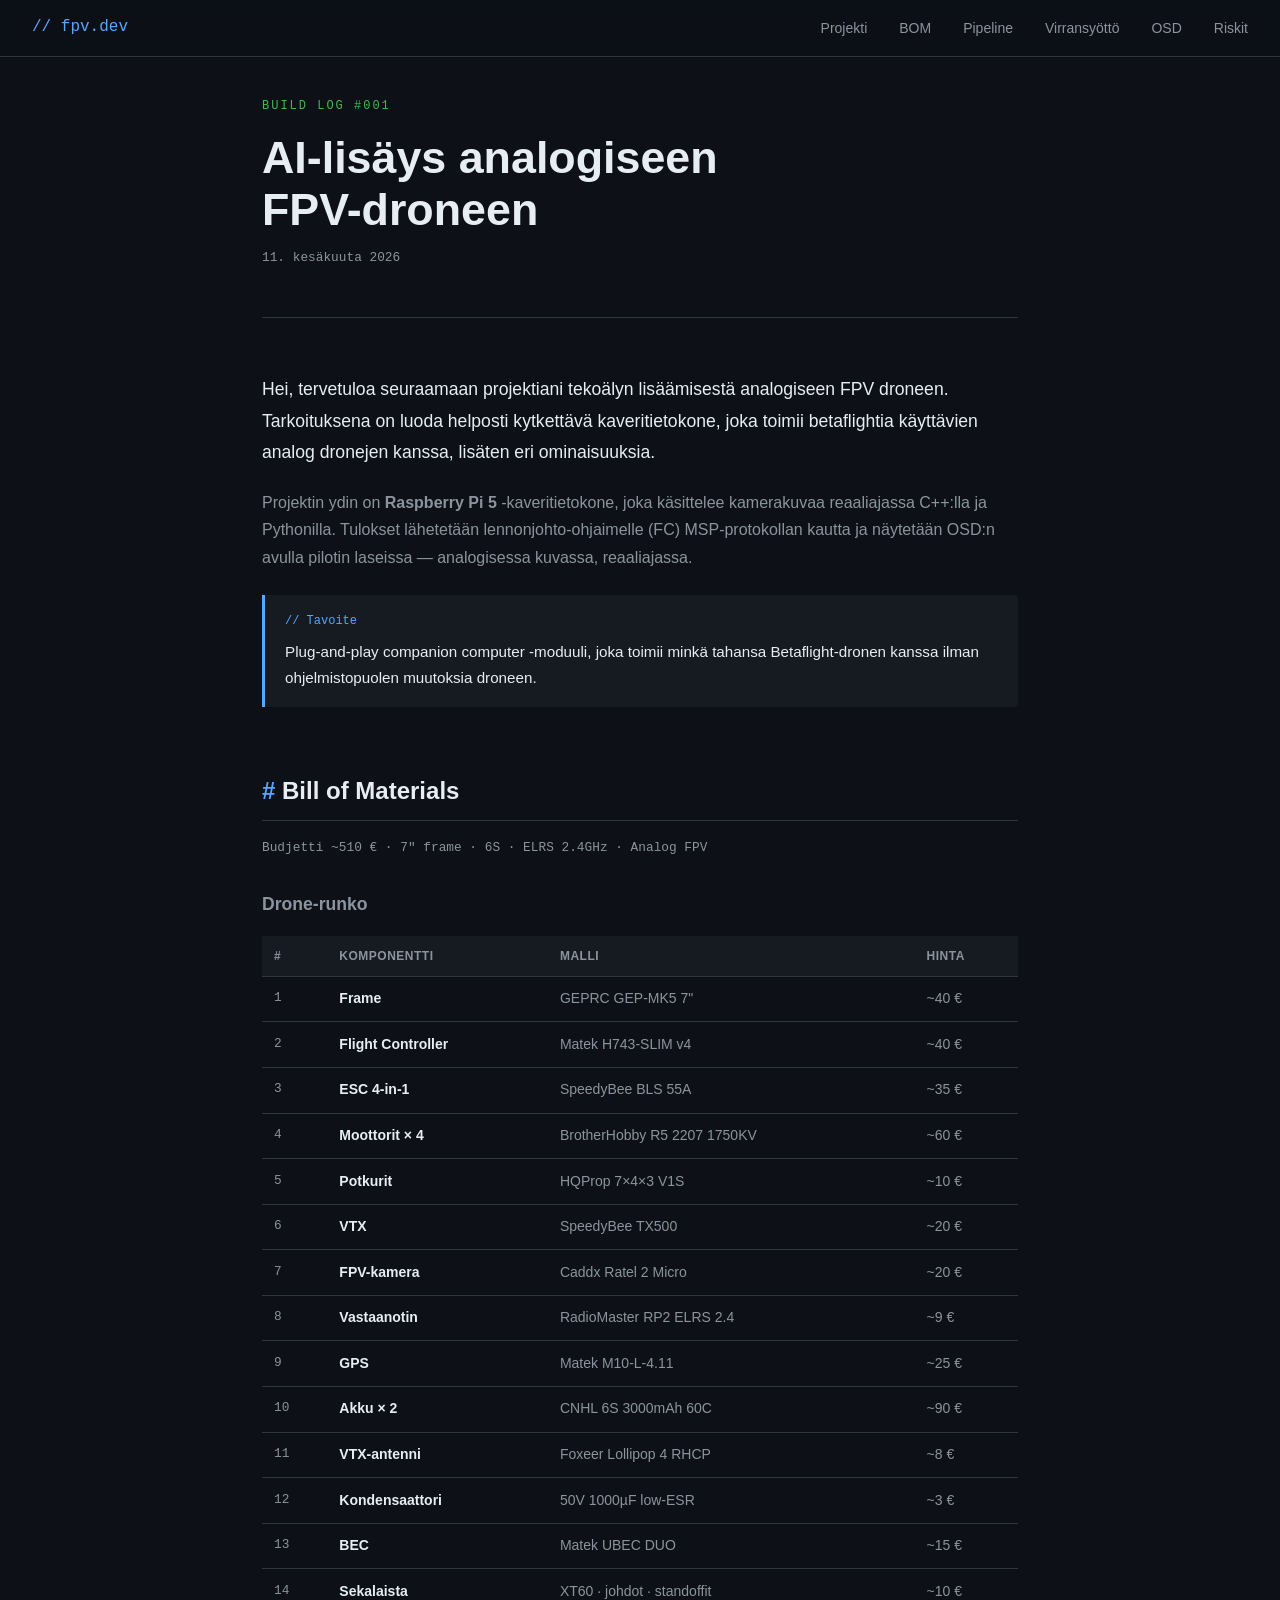
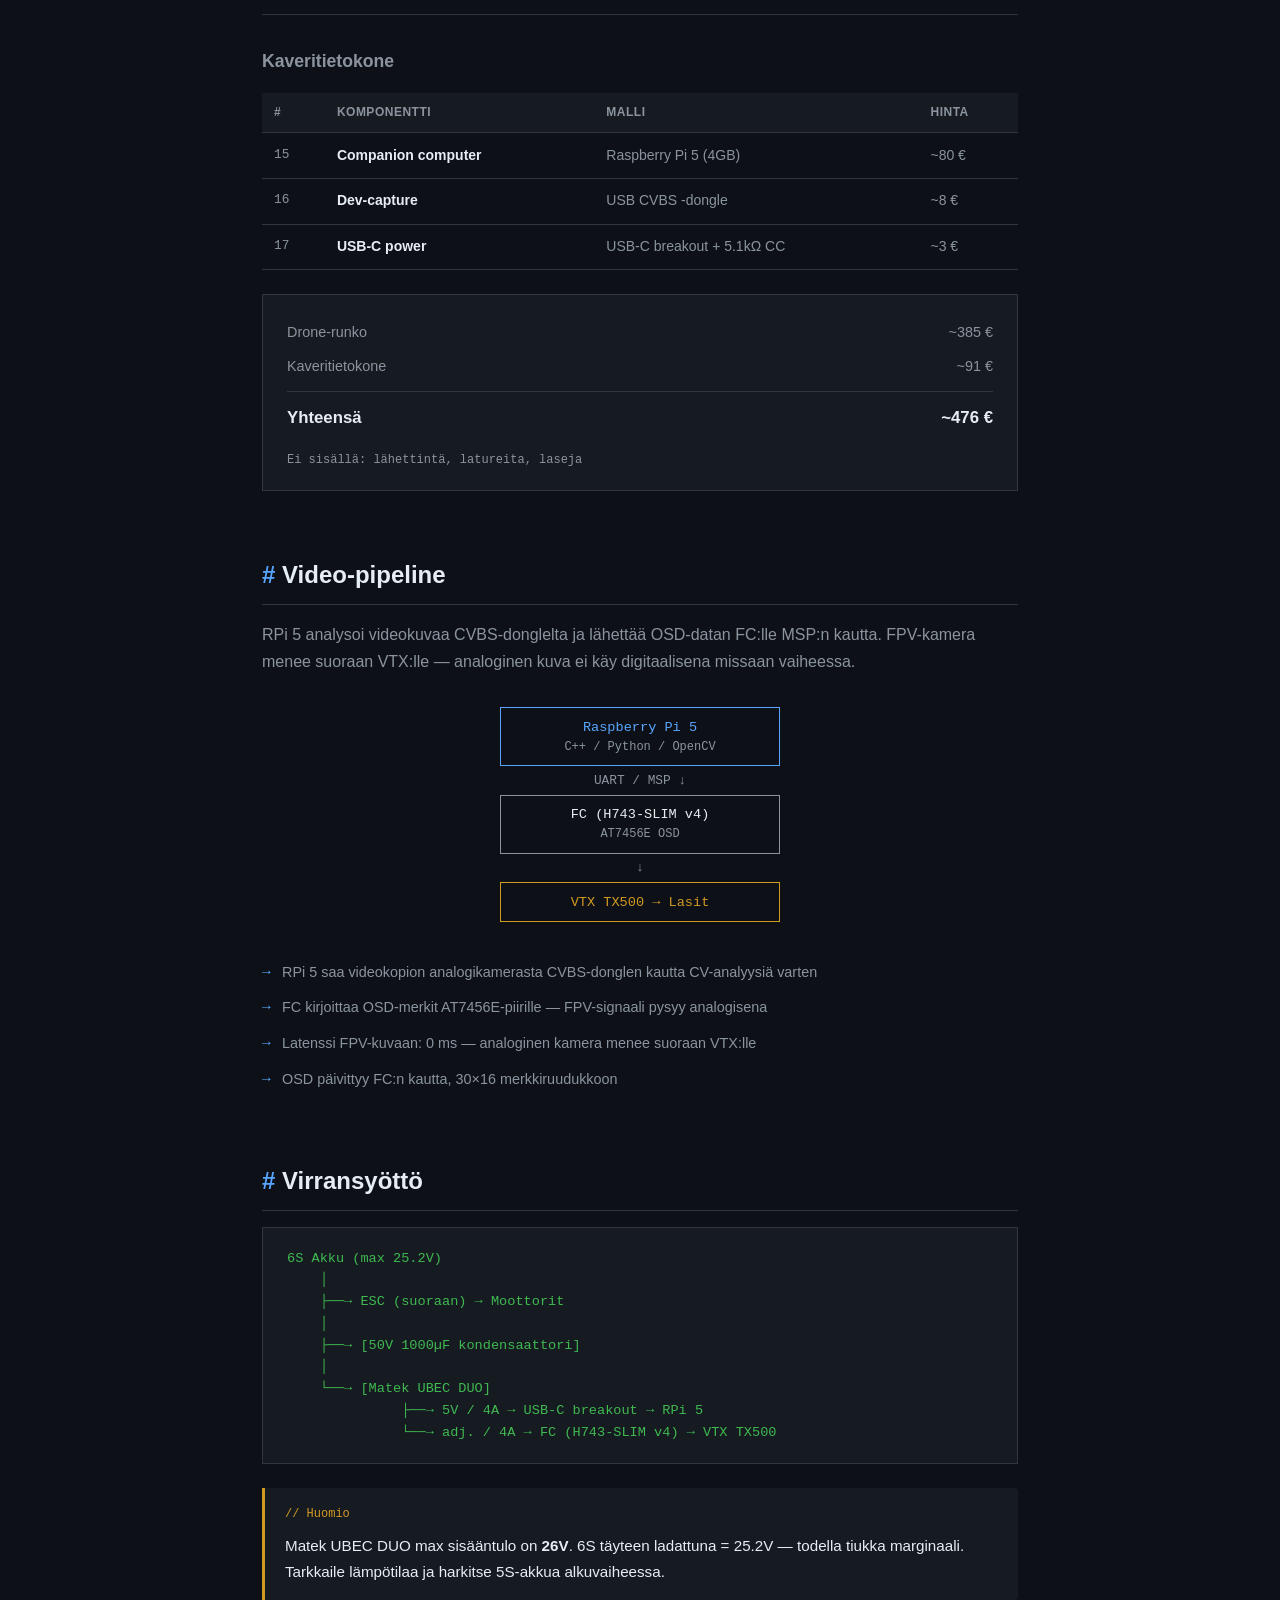
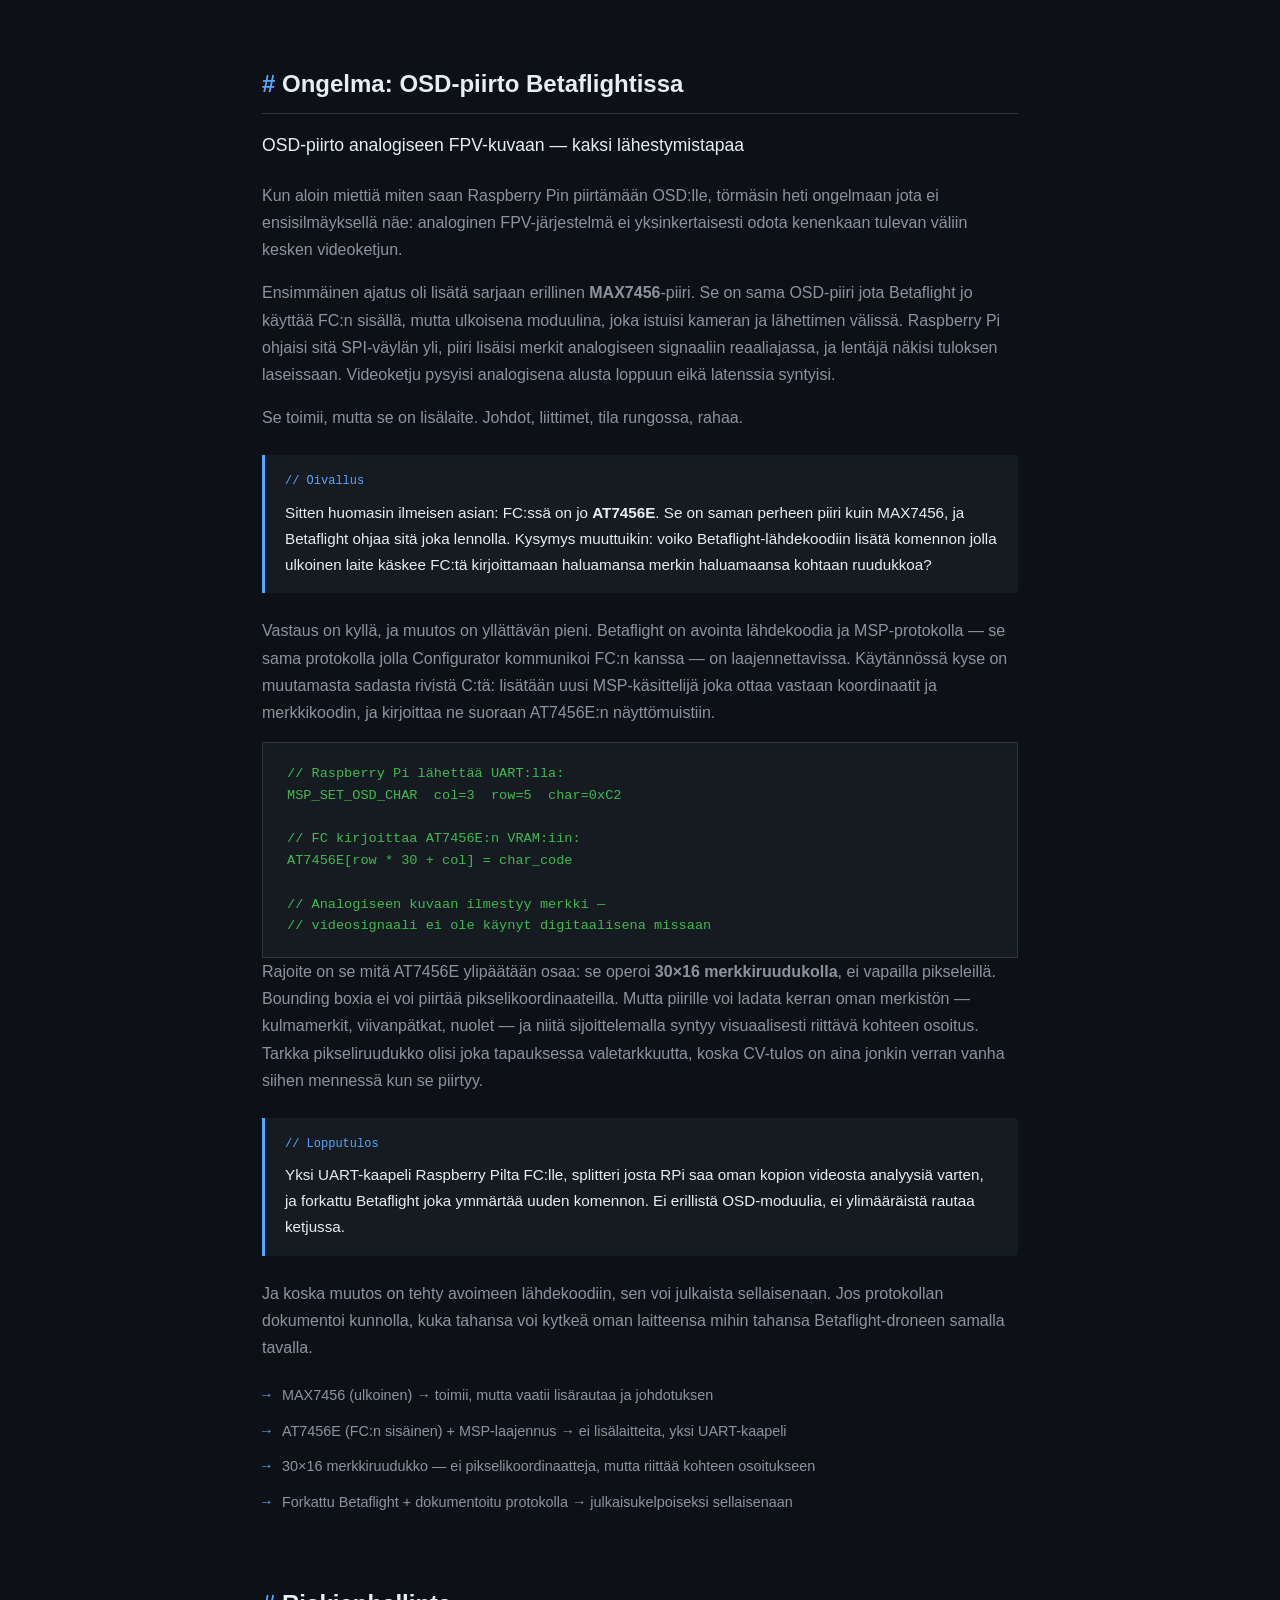
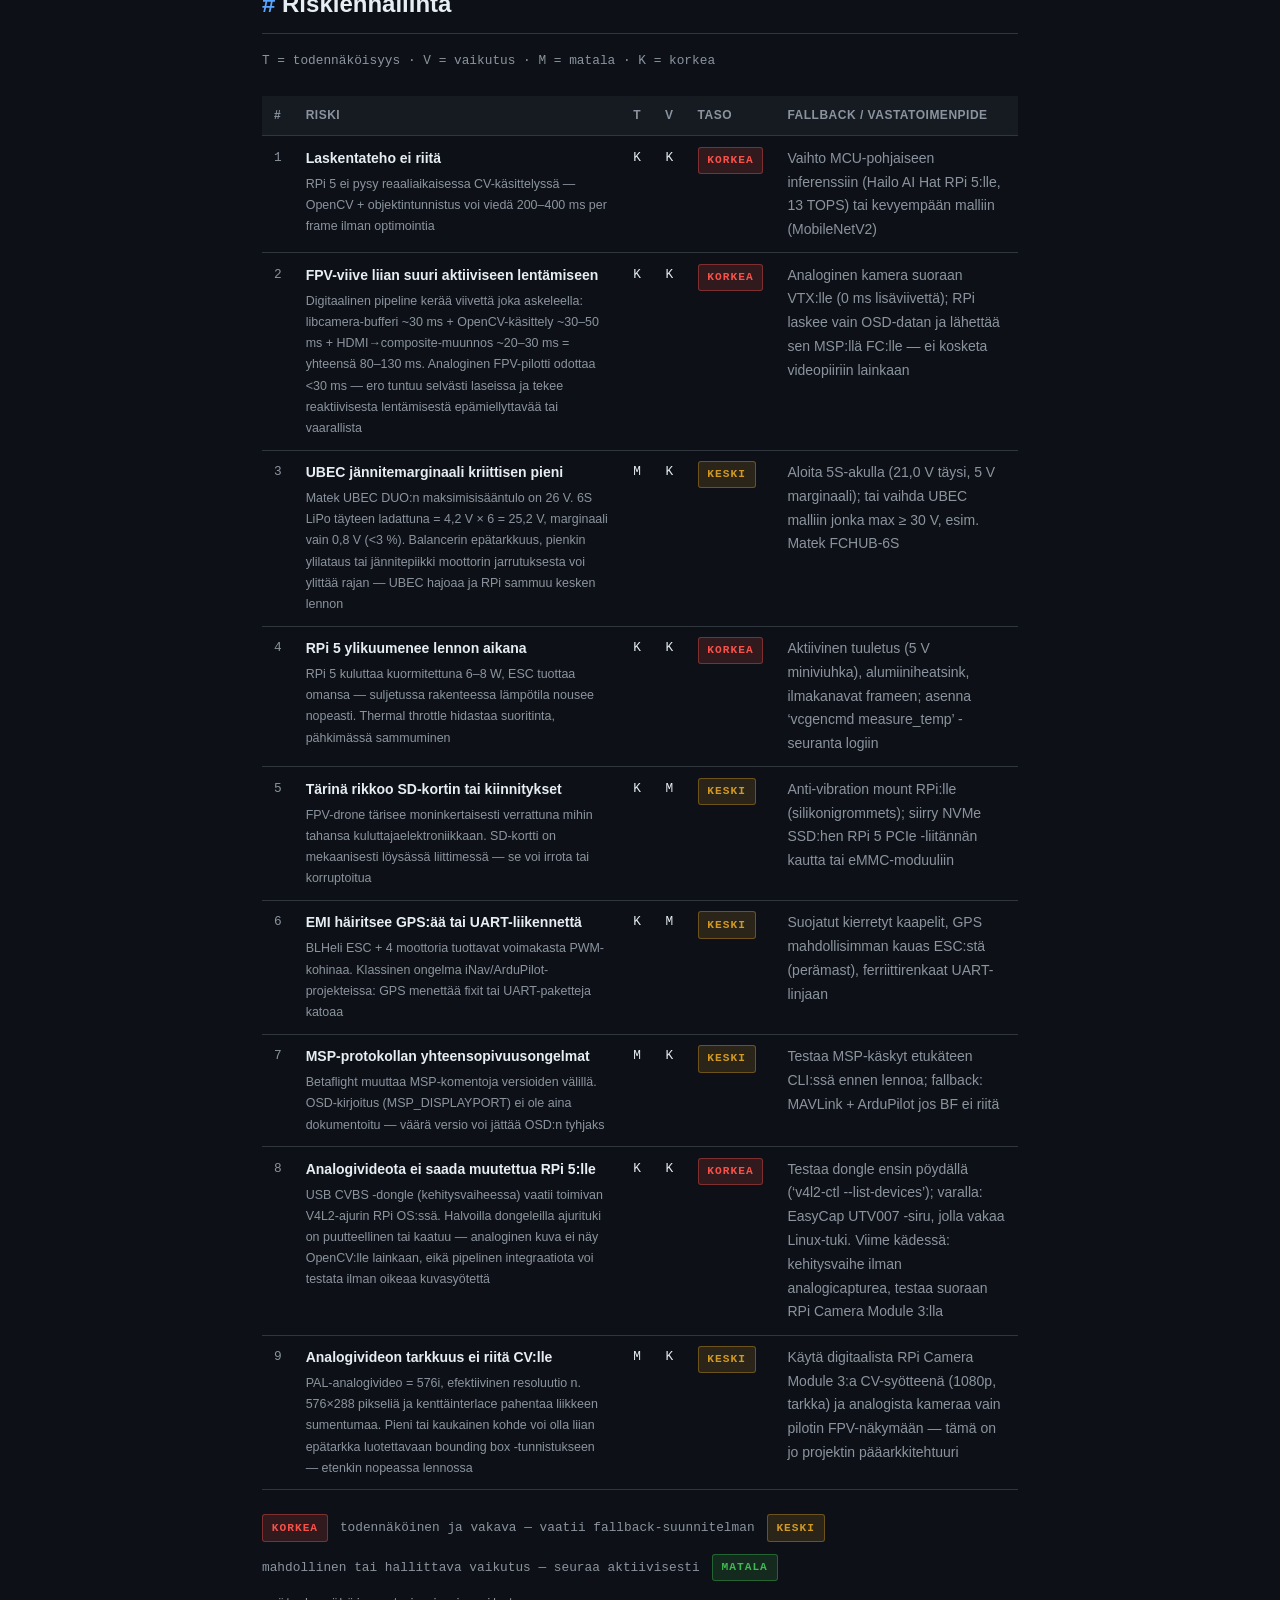
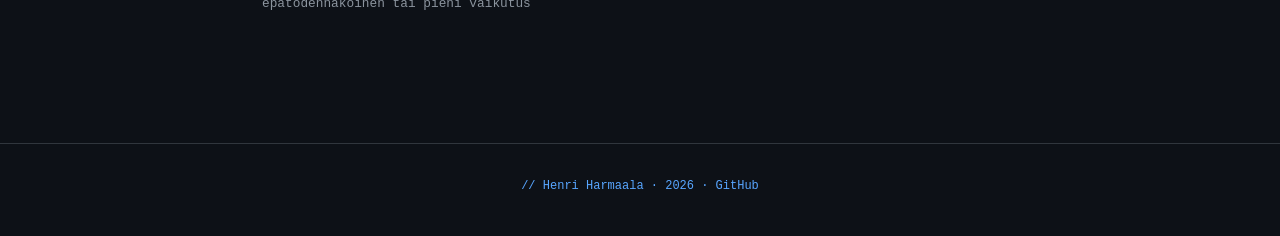
==== docs/index.html @ afb0e80d "Copy docs/index.html and docs/style.css from Assembly-grapher main branch https://claude.ai/code/ses" ====
<!DOCTYPE html>
<html lang="fi">
<head>
  <meta charset="UTF-8">
  <meta name="viewport" content="width=device-width, initial-scale=1.0">
  <title>AI-lisäys analogiseen FPV-droneen</title>
  <link rel="stylesheet" href="style.css">
</head>
<body>

<nav>
  <span class="logo">// fpv.dev</span>
  <ul>
    <li><a href="#intro">Projekti</a></li>
    <li><a href="#bom">BOM</a></li>
    <li><a href="#pipeline">Pipeline</a></li>
    <li><a href="#virta">Virransyöttö</a></li>
    <li><a href="#osd">OSD</a></li>
    <li><a href="#riskit">Riskit</a></li>
  </ul>
</nav>

<main>
  <article>

    <div class="post-header">
      <span class="tag">build log #001</span>
      <h1>AI-lisäys analogiseen<br>FPV-droneen</h1>
      <p class="date">11. kesäkuuta 2026</p>
    </div>

    <section id="intro">
      <p class="lead">Hei, tervetuloa seuraamaan projektiani tekoälyn lisäämisestä analogiseen FPV droneen. Tarkoituksena on luoda helposti kytkettävä kaveritietokone, joka toimii betaflightia käyttävien analog dronejen kanssa, lisäten eri ominaisuuksia.</p>

      <p>Projektin ydin on <strong>Raspberry Pi 5</strong> -kaveritietokone, joka käsittelee kamerakuvaa reaaliajassa C++:lla ja Pythonilla. Tulokset lähetetään lennonjohto-ohjaimelle (FC) MSP-protokollan kautta ja näytetään OSD:n avulla pilotin laseissa — analogisessa kuvassa, reaaliajassa.</p>

      <div class="highlight-box">
        <span class="mono">// Tavoite</span>
        <p>Plug-and-play companion computer -moduuli, joka toimii minkä tahansa Betaflight-dronen kanssa ilman ohjelmistopuolen muutoksia droneen.</p>
      </div>
    </section>

    <section id="bom">
      <h2><span class="accent">#</span> Bill of Materials</h2>
      <p class="section-desc">Budjetti ~510 € · 7" frame · 6S · ELRS 2.4GHz · Analog FPV</p>

      <h3>Drone-runko</h3>
      <table>
        <thead>
          <tr><th>#</th><th>Komponentti</th><th>Malli</th><th>Hinta</th></tr>
        </thead>
        <tbody>
          <tr><td>1</td><td><strong>Frame</strong></td><td>GEPRC GEP-MK5 7"</td><td>~40 €</td></tr>
          <tr><td>2</td><td><strong>Flight Controller</strong></td><td>Matek H743-SLIM v4</td><td>~40 €</td></tr>
          <tr><td>3</td><td><strong>ESC 4-in-1</strong></td><td>SpeedyBee BLS 55A</td><td>~35 €</td></tr>
          <tr><td>4</td><td><strong>Moottorit × 4</strong></td><td>BrotherHobby R5 2207 1750KV</td><td>~60 €</td></tr>
          <tr><td>5</td><td><strong>Potkurit</strong></td><td>HQProp 7×4×3 V1S</td><td>~10 €</td></tr>
          <tr><td>6</td><td><strong>VTX</strong></td><td>SpeedyBee TX500</td><td>~20 €</td></tr>
          <tr><td>7</td><td><strong>FPV-kamera</strong></td><td>Caddx Ratel 2 Micro</td><td>~20 €</td></tr>
          <tr><td>8</td><td><strong>Vastaanotin</strong></td><td>RadioMaster RP2 ELRS 2.4</td><td>~9 €</td></tr>
          <tr><td>9</td><td><strong>GPS</strong></td><td>Matek M10-L-4.11</td><td>~25 €</td></tr>
          <tr><td>10</td><td><strong>Akku × 2</strong></td><td>CNHL 6S 3000mAh 60C</td><td>~90 €</td></tr>
          <tr><td>11</td><td><strong>VTX-antenni</strong></td><td>Foxeer Lollipop 4 RHCP</td><td>~8 €</td></tr>
          <tr><td>12</td><td><strong>Kondensaattori</strong></td><td>50V 1000µF low-ESR</td><td>~3 €</td></tr>
          <tr><td>13</td><td><strong>BEC</strong></td><td>Matek UBEC DUO</td><td>~15 €</td></tr>
          <tr><td>14</td><td><strong>Sekalaista</strong></td><td>XT60 · johdot · standoffit</td><td>~10 €</td></tr>
        </tbody>
      </table>

      <h3>Kaveritietokone</h3>
      <table>
        <thead>
          <tr><th>#</th><th>Komponentti</th><th>Malli</th><th>Hinta</th></tr>
        </thead>
        <tbody>
          <tr><td>15</td><td><strong>Companion computer</strong></td><td>Raspberry Pi 5 (4GB)</td><td>~80 €</td></tr>
          <tr><td>16</td><td><strong>Dev-capture</strong></td><td>USB CVBS -dongle</td><td>~8 €</td></tr>
          <tr><td>17</td><td><strong>USB-C power</strong></td><td>USB-C breakout + 5.1kΩ CC</td><td>~3 €</td></tr>
        </tbody>
      </table>

      <div class="total-box">
        <div class="total-row"><span>Drone-runko</span><span>~385 €</span></div>
        <div class="total-row"><span>Kaveritietokone</span><span>~91 €</span></div>
        <div class="total-row total"><span>Yhteensä</span><span>~476 €</span></div>
        <p class="total-note">Ei sisällä: lähettintä, latureita, laseja</p>
      </div>
    </section>

    <section id="pipeline">
      <h2><span class="accent">#</span> Video-pipeline</h2>
      <p>RPi 5 analysoi videokuvaa CVBS-donglelta ja lähettää OSD-datan FC:lle MSP:n kautta. FPV-kamera menee suoraan VTX:lle — analoginen kuva ei käy digitaalisena missaan vaiheessa.</p>

      <div class="pipeline-diagram">
        <div class="pipeline-box rpi">Raspberry Pi 5<br><small>C++ / Python / OpenCV</small></div>
        <div class="pipeline-arrow">UART / MSP ↓</div>
        <div class="pipeline-box fc">FC (H743-SLIM v4)<br><small>AT7456E OSD</small></div>
        <div class="pipeline-arrow">↓</div>
        <div class="pipeline-box vtx">VTX TX500 → Lasit</div>
      </div>

      <ul class="notes">
        <li>RPi 5 saa videokopion analogikamerasta CVBS-donglen kautta CV-analyysiä varten</li>
        <li>FC kirjoittaa OSD-merkit AT7456E-piirille — FPV-signaali pysyy analogisena</li>
        <li>Latenssi FPV-kuvaan: 0 ms — analoginen kamera menee suoraan VTX:lle</li>
        <li>OSD päivittyy FC:n kautta, 30×16 merkkiruudukkoon</li>
      </ul>
    </section>

    <section id="virta">
      <h2><span class="accent">#</span> Virransyöttö</h2>

      <pre class="code-block">6S Akku (max 25.2V)
    │
    ├──→ ESC (suoraan) → Moottorit
    │
    ├──→ [50V 1000µF kondensaattori]
    │
    └──→ [Matek UBEC DUO]
              ├──→ 5V / 4A → USB-C breakout → RPi 5
              └──→ adj. / 4A → FC (H743-SLIM v4) → VTX TX500</pre>

      <div class="warning-box">
        <span class="mono">// Huomio</span>
        <p>Matek UBEC DUO max sisääntulo on <strong>26V</strong>. 6S täyteen ladattuna = 25.2V — todella tiukka marginaali. Tarkkaile lämpötilaa ja harkitse 5S-akkua alkuvaiheessa.</p>
      </div>
    </section>

    <section id="osd">
      <h2><span class="accent">#</span> Ongelma: OSD-piirto Betaflightissa</h2>

      <p class="lead">OSD-piirto analogiseen FPV-kuvaan — kaksi lähestymistapaa</p>

      <p>Kun aloin miettiä miten saan Raspberry Pin piirtämään OSD:lle, törmäsin heti ongelmaan jota ei ensisilmäyksellä näe: analoginen FPV-järjestelmä ei yksinkertaisesti odota kenenkaan tulevan väliin kesken videoketjun.</p>

      <p>Ensimmäinen ajatus oli lisätä sarjaan erillinen <strong>MAX7456</strong>-piiri. Se on sama OSD-piiri jota Betaflight jo käyttää FC:n sisällä, mutta ulkoisena moduulina, joka istuisi kameran ja lähettimen välissä. Raspberry Pi ohjaisi sitä SPI-väylän yli, piiri lisäisi merkit analogiseen signaaliin reaaliajassa, ja lentäjä näkisi tuloksen laseissaan. Videoketju pysyisi analogisena alusta loppuun eikä latenssia syntyisi.</p>

      <p>Se toimii, mutta se on lisälaite. Johdot, liittimet, tila rungossa, rahaa.</p>

      <div class="highlight-box">
        <span class="mono">// Oivallus</span>
        <p>Sitten huomasin ilmeisen asian: FC:ssä on jo <strong>AT7456E</strong>. Se on saman perheen piiri kuin MAX7456, ja Betaflight ohjaa sitä joka lennolla. Kysymys muuttuikin: voiko Betaflight-lähdekoodiin lisätä komennon jolla ulkoinen laite käskee FC:tä kirjoittamaan haluamansa merkin haluamaansa kohtaan ruudukkoa?</p>
      </div>

      <p>Vastaus on kyllä, ja muutos on yllättävän pieni. Betaflight on avointa lähdekoodia ja MSP-protokolla — se sama protokolla jolla Configurator kommunikoi FC:n kanssa — on laajennettavissa. Käytännössä kyse on muutamasta sadasta rivistä C:tä: lisätään uusi MSP-käsittelijä joka ottaa vastaan koordinaatit ja merkkikoodin, ja kirjoittaa ne suoraan AT7456E:n näyttömuistiin.</p>

      <pre class="code-block">// Raspberry Pi lähettää UART:lla:
MSP_SET_OSD_CHAR  col=3  row=5  char=0xC2

// FC kirjoittaa AT7456E:n VRAM:iin:
AT7456E[row * 30 + col] = char_code

// Analogiseen kuvaan ilmestyy merkki —
// videosignaali ei ole käynyt digitaalisena missaan</pre>

      <p>Rajoite on se mitä AT7456E ylipäätään osaa: se operoi <strong>30×16 merkkiruudukolla</strong>, ei vapailla pikseleillä. Bounding boxia ei voi piirtää pikselikoordinaateilla. Mutta piirille voi ladata kerran oman merkistön — kulmamerkit, viivanpätkat, nuolet — ja niitä sijoittelemalla syntyy visuaalisesti riittävä kohteen osoitus. Tarkka pikseliruudukko olisi joka tapauksessa valetarkkuutta, koska CV-tulos on aina jonkin verran vanha siihen mennessä kun se piirtyy.</p>

      <div class="highlight-box">
        <span class="mono">// Lopputulos</span>
        <p>Yksi UART-kaapeli Raspberry Pilta FC:lle, splitteri josta RPi saa oman kopion videosta analyysiä varten, ja forkattu Betaflight joka ymmärtää uuden komennon. Ei erillistä OSD-moduulia, ei ylimääräistä rautaa ketjussa.</p>
      </div>

      <p>Ja koska muutos on tehty avoimeen lähdekoodiin, sen voi julkaista sellaisenaan. Jos protokollan dokumentoi kunnolla, kuka tahansa voi kytkeä oman laitteensa mihin tahansa Betaflight-droneen samalla tavalla.</p>

      <ul class="notes">
        <li>MAX7456 (ulkoinen) → toimii, mutta vaatii lisärautaa ja johdotuksen</li>
        <li>AT7456E (FC:n sisäinen) + MSP-laajennus → ei lisälaitteita, yksi UART-kaapeli</li>
        <li>30×16 merkkiruudukko — ei pikselikoordinaatteja, mutta riittää kohteen osoitukseen</li>
        <li>Forkattu Betaflight + dokumentoitu protokolla → julkaisukelpoiseksi sellaisenaan</li>
      </ul>
    </section>

    <section id="riskit">
      <h2><span class="accent">#</span> Riskienhallinta</h2>
      <p class="section-desc">T = todennäköisyys · V = vaikutus · M = matala · K = korkea</p>

      <table class="risk-table">
        <thead>
          <tr><th>#</th><th>Riski</th><th>T</th><th>V</th><th>Taso</th><th>Fallback / Vastatoimenpide</th></tr>
        </thead>
        <tbody>
          <tr>
            <td>1</td>
            <td><strong>Laskentateho ei riitä</strong><br><small>RPi 5 ei pysy reaaliaikaisessa CV-käsittelyssä — OpenCV + objektintunnistus voi viedä 200–400 ms per frame ilman optimointia</small></td>
            <td>K</td><td>K</td>
            <td><span class="risk-badge risk-high">KORKEA</span></td>
            <td>Vaihto MCU-pohjaiseen inferenssiin (Hailo AI Hat RPi 5:lle, 13 TOPS) tai kevyempään malliin (MobileNetV2)</td>
          </tr>
          <tr>
            <td>2</td>
            <td><strong>FPV-viive liian suuri aktiiviseen lentämiseen</strong><br><small>Digitaalinen pipeline kerää viivettä joka askeleella: libcamera-bufferi ~30 ms + OpenCV-käsittely ~30–50 ms + HDMI→composite-muunnos ~20–30 ms = yhteensä 80–130 ms. Analoginen FPV-pilotti odottaa &lt;30 ms — ero tuntuu selvästi laseissa ja tekee reaktiivisesta lentämisestä epämiellyttavää tai vaarallista</small></td>
            <td>K</td><td>K</td>
            <td><span class="risk-badge risk-high">KORKEA</span></td>
            <td>Analoginen kamera suoraan VTX:lle (0 ms lisäviivettä); RPi laskee vain OSD-datan ja lähettää sen MSP:llä FC:lle — ei kosketa videopiiriin lainkaan</td>
          </tr>
          <tr>
            <td>3</td>
            <td><strong>UBEC jännitemarginaali kriittisen pieni</strong><br><small>Matek UBEC DUO:n maksimisisääntulo on 26 V. 6S LiPo täyteen ladattuna = 4,2 V × 6 = 25,2 V, marginaali vain 0,8 V (&lt;3 %). Balancerin epätarkkuus, pienkin ylilataus tai jännitepiikki moottorin jarrutuksesta voi ylittää rajan — UBEC hajoaa ja RPi sammuu kesken lennon</small></td>
            <td>M</td><td>K</td>
            <td><span class="risk-badge risk-medium">KESKI</span></td>
            <td>Aloita 5S-akulla (21,0 V täysi, 5 V marginaali); tai vaihda UBEC malliin jonka max ≥ 30 V, esim. Matek FCHUB-6S</td>
          </tr>
          <tr>
            <td>4</td>
            <td><strong>RPi 5 ylikuumenee lennon aikana</strong><br><small>RPi 5 kuluttaa kuormitettuna 6–8 W, ESC tuottaa omansa — suljetussa rakenteessa lämpötila nousee nopeasti. Thermal throttle hidastaa suoritinta, pähkimässä sammuminen</small></td>
            <td>K</td><td>K</td>
            <td><span class="risk-badge risk-high">KORKEA</span></td>
            <td>Aktiivinen tuuletus (5 V miniviuhka), alumiiniheatsink, ilmakanavat frameen; asenna ‘vcgencmd measure_temp’ -seuranta logiin</td>
          </tr>
          <tr>
            <td>5</td>
            <td><strong>Tärinä rikkoo SD-kortin tai kiinnitykset</strong><br><small>FPV-drone tärisee moninkertaisesti verrattuna mihin tahansa kuluttajaelektroniikkaan. SD-kortti on mekaanisesti löysässä liittimessä — se voi irrota tai korruptoitua</small></td>
            <td>K</td><td>M</td>
            <td><span class="risk-badge risk-medium">KESKI</span></td>
            <td>Anti-vibration mount RPi:lle (silikonigrommets); siirry NVMe SSD:hen RPi 5 PCIe -liitännän kautta tai eMMC-moduuliin</td>
          </tr>
          <tr>
            <td>6</td>
            <td><strong>EMI häiritsee GPS:ää tai UART-liikennettä</strong><br><small>BLHeli ESC + 4 moottoria tuottavat voimakasta PWM-kohinaa. Klassinen ongelma iNav/ArduPilot-projekteissa: GPS menettää fixit tai UART-paketteja katoaa</small></td>
            <td>K</td><td>M</td>
            <td><span class="risk-badge risk-medium">KESKI</span></td>
            <td>Suojatut kierretyt kaapelit, GPS mahdollisimman kauas ESC:stä (perämast), ferriittirenkaat UART-linjaan</td>
          </tr>
          <tr>
            <td>7</td>
            <td><strong>MSP-protokollan yhteensopivuusongelmat</strong><br><small>Betaflight muuttaa MSP-komentoja versioiden välillä. OSD-kirjoitus (MSP_DISPLAYPORT) ei ole aina dokumentoitu — väärä versio voi jättää OSD:n tyhjaks</small></td>
            <td>M</td><td>K</td>
            <td><span class="risk-badge risk-medium">KESKI</span></td>
            <td>Testaa MSP-käskyt etukäteen CLI:ssä ennen lennoa; fallback: MAVLink + ArduPilot jos BF ei riitä</td>
          </tr>
          <tr>
            <td>8</td>
            <td><strong>Analogivideota ei saada muutettua RPi 5:lle</strong><br><small>USB CVBS -dongle (kehitysvaiheessa) vaatii toimivan V4L2-ajurin RPi OS:ssä. Halvoilla dongeleilla ajurituki on puutteellinen tai kaatuu — analoginen kuva ei näy OpenCV:lle lainkaan, eikä pipelinen integraatiota voi testata ilman oikeaa kuvasyötettä</small></td>
            <td>K</td><td>K</td>
            <td><span class="risk-badge risk-high">KORKEA</span></td>
            <td>Testaa dongle ensin pöydällä (‘v4l2-ctl --list-devices’); varalla: EasyCap UTV007 -siru, jolla vakaa Linux-tuki. Viime kädessä: kehitysvaihe ilman analogicapturea, testaa suoraan RPi Camera Module 3:lla</td>
          </tr>
          <tr>
            <td>9</td>
            <td><strong>Analogivideon tarkkuus ei riitä CV:lle</strong><br><small>PAL-analogivideo = 576i, efektiivinen resoluutio n. 576×288 pikseliä ja kenttäinterlace pahentaa liikkeen sumentumaa. Pieni tai kaukainen kohde voi olla liian epätarkka luotettavaan bounding box -tunnistukseen — etenkin nopeassa lennossa</small></td>
            <td>M</td><td>K</td>
            <td><span class="risk-badge risk-medium">KESKI</span></td>
            <td>Käytä digitaalista RPi Camera Module 3:a CV-syötteenä (1080p, tarkka) ja analogista kameraa vain pilotin FPV-näkymään — tämä on jo projektin pääarkkitehtuuri</td>
          </tr>
        </tbody>
      </table>

      <div class="risk-legend">
        <span class="risk-badge risk-high">KORKEA</span> todennäköinen ja vakava — vaatii fallback-suunnitelman
        <span class="risk-badge risk-medium">KESKI</span> mahdollinen tai hallittava vaikutus — seuraa aktiivisesti
        <span class="risk-badge risk-low">MATALA</span> epätodennäköinen tai pieni vaikutus
      </div>
    </section>

  </article>
</main>

<footer>
  <p class="mono">// Henri Harmaala · 2026 · <a href="https://github.com/henriharmaala1-source">GitHub</a></p>
</footer>

</body>
</html>
---- docs/style.css ----
:root {
  --bg:         #0d1117;
  --bg2:        #161b22;
  --text:       #e6edf3;
  --muted:      #8b949e;
  --accent:     #58a6ff;
  --green:      #3fb950;
  --border:     #30363d;
  --warning:    #d29922;
  --red:        #f85149;
  --mono: 'Courier New', monospace;
  --sans: -apple-system, BlinkMacSystemFont, 'Segoe UI', sans-serif;
}

* { margin: 0; padding: 0; box-sizing: border-box; }

body {
  background: var(--bg);
  color: var(--text);
  font-family: var(--sans);
  line-height: 1.7;
  font-size: 16px;
}

/* NAV */
nav {
  position: fixed;
  top: 0; width: 100%;
  background: rgba(13,17,23,0.92);
  backdrop-filter: blur(8px);
  border-bottom: 1px solid var(--border);
  z-index: 100;
  display: flex;
  align-items: center;
  justify-content: space-between;
  padding: 0.9rem 2rem;
}
.logo { font-family: var(--mono); color: var(--accent); font-size: 1rem; }
nav ul { list-style: none; display: flex; gap: 2rem; }
nav a { color: var(--muted); text-decoration: none; font-size: 0.875rem; transition: color 0.2s; }
nav a:hover { color: var(--accent); }

/* MAIN */
main {
  max-width: 820px;
  margin: 0 auto;
  padding: 6rem 2rem 4rem;
}

/* POST HEADER */
.post-header { margin-bottom: 3.5rem; padding-bottom: 2rem; border-bottom: 1px solid var(--border); }
.tag {
  font-family: var(--mono);
  font-size: 0.75rem;
  color: var(--green);
  text-transform: uppercase;
  letter-spacing: 2px;
  display: block;
  margin-bottom: 1rem;
}
h1 {
  font-size: 2.8rem;
  font-weight: 700;
  line-height: 1.15;
  margin-bottom: 0.75rem;
}
.date { font-family: var(--mono); font-size: 0.8rem; color: var(--muted); }

/* SECTIONS */
section { margin-bottom: 4rem; }
h2 {
  font-size: 1.5rem;
  margin-bottom: 1rem;
  padding-bottom: 0.5rem;
  border-bottom: 1px solid var(--border);
}
h3 { font-size: 1.1rem; margin: 2rem 0 1rem; color: var(--muted); font-weight: 600; }
.accent { color: var(--accent); }

.lead {
  font-size: 1.1rem;
  color: var(--text);
  margin-bottom: 1.25rem;
  line-height: 1.8;
}
p { color: var(--muted); margin-bottom: 1rem; }
.section-desc { font-family: var(--mono); font-size: 0.8rem; color: var(--muted); margin-bottom: 1.5rem; }

/* HIGHLIGHT BOX */
.highlight-box, .warning-box {
  border-left: 3px solid var(--accent);
  background: var(--bg2);
  padding: 1rem 1.25rem;
  margin: 1.5rem 0;
  border-radius: 0 4px 4px 0;
}
.warning-box { border-color: var(--warning); }
.mono { font-family: var(--mono); font-size: 0.75rem; color: var(--accent); display: block; margin-bottom: 0.5rem; }
.warning-box .mono { color: var(--warning); }
.highlight-box p, .warning-box p { color: var(--text); margin: 0; font-size: 0.95rem; }

/* TABLE */
table {
  width: 100%;
  border-collapse: collapse;
  margin-bottom: 1.5rem;
  font-size: 0.875rem;
}
th {
  text-align: left;
  padding: 0.6rem 0.75rem;
  background: var(--bg2);
  color: var(--muted);
  font-weight: 600;
  font-size: 0.75rem;
  text-transform: uppercase;
  letter-spacing: 0.5px;
  border-bottom: 1px solid var(--border);
}
td {
  padding: 0.65rem 0.75rem;
  border-bottom: 1px solid var(--border);
  color: var(--muted);
  vertical-align: top;
}
td:first-child { color: var(--muted); font-family: var(--mono); font-size: 0.8rem; }
td strong { color: var(--text); }
td small { display: block; font-size: 0.78rem; color: var(--muted); margin-top: 0.2rem; }
tr:hover td { background: rgba(255,255,255,0.02); }

/* TOTAL BOX */
.total-box {
  background: var(--bg2);
  border: 1px solid var(--border);
  padding: 1.25rem 1.5rem;
  margin-top: 1.5rem;
}
.total-row {
  display: flex;
  justify-content: space-between;
  padding: 0.3rem 0;
  color: var(--muted);
  font-size: 0.9rem;
}
.total-row.total {
  color: var(--text);
  font-weight: 700;
  font-size: 1.05rem;
  margin-top: 0.5rem;
  padding-top: 0.75rem;
  border-top: 1px solid var(--border);
}
.total-note { font-size: 0.75rem; color: var(--muted); margin-top: 0.75rem; font-family: var(--mono); margin-bottom: 0; }

/* PIPELINE */
.pipeline-diagram {
  display: flex;
  flex-direction: column;
  align-items: center;
  gap: 0;
  margin: 2rem 0;
  font-family: var(--mono);
  font-size: 0.85rem;
}
.pipeline-box {
  border: 1px solid var(--border);
  padding: 0.6rem 1.5rem;
  text-align: center;
  min-width: 280px;
  line-height: 1.4;
}
.pipeline-box small { color: var(--muted); font-size: 0.75rem; }
.pipeline-box.cam   { border-color: var(--green); color: var(--green); }
.pipeline-box.rpi   { border-color: var(--accent); color: var(--accent); }
.pipeline-box.fc    { border-color: var(--muted); color: var(--text); }
.pipeline-box.conv  { border-color: var(--muted); color: var(--text); }
.pipeline-box.vtx   { border-color: var(--warning); color: var(--warning); }
.pipeline-arrow { color: var(--muted); padding: 0.2rem 0; font-size: 0.8rem; }
.pipeline-split {
  display: flex;
  gap: 3rem;
  align-items: flex-start;
  justify-content: center;
  margin: 0;
}
.split-branch { display: flex; flex-direction: column; align-items: center; }

/* CODE BLOCK */
.code-block {
  background: var(--bg2);
  border: 1px solid var(--border);
  padding: 1.25rem 1.5rem;
  font-family: var(--mono);
  font-size: 0.85rem;
  color: var(--green);
  overflow-x: auto;
  line-height: 1.6;
  white-space: pre;
}

/* NOTES LIST */
.notes {
  list-style: none;
  margin-top: 1rem;
}
.notes li {
  color: var(--muted);
  padding: 0.35rem 0 0.35rem 1.25rem;
  font-size: 0.9rem;
  position: relative;
}
.notes li::before { content: '→'; position: absolute; left: 0; color: var(--accent); font-family: var(--mono); }

/* RISK TABLE */
.risk-table td:nth-child(3),
.risk-table td:nth-child(4) {
  font-family: var(--mono);
  font-size: 0.8rem;
  text-align: center;
  color: var(--text);
}

.risk-badge {
  display: inline-block;
  font-family: var(--mono);
  font-size: 0.7rem;
  font-weight: 700;
  letter-spacing: 1px;
  padding: 0.2rem 0.55rem;
  border-radius: 3px;
  white-space: nowrap;
}
.risk-high     { background: rgba(248,81,73,0.15);  color: #f85149; border: 1px solid rgba(248,81,73,0.4); }
.risk-medium   { background: rgba(210,153,34,0.15); color: #d29922; border: 1px solid rgba(210,153,34,0.4); }
.risk-low      { background: rgba(63,185,80,0.15);  color: #3fb950; border: 1px solid rgba(63,185,80,0.4); }

.risk-legend {
  display: flex;
  align-items: center;
  gap: 0.75rem;
  flex-wrap: wrap;
  margin-top: 1.25rem;
  font-size: 0.8rem;
  color: var(--muted);
  font-family: var(--mono);
}

/* FOOTER */
footer {
  border-top: 1px solid var(--border);
  padding: 2rem;
  text-align: center;
}
footer p { font-family: var(--mono); font-size: 0.8rem; color: var(--muted); }
footer a { color: var(--accent); text-decoration: none; }

/* RESPONSIVE */
@media (max-width: 640px) {
  h1 { font-size: 2rem; }
  nav ul { display: none; }
  .pipeline-split { flex-direction: column; gap: 0; align-items: center; }
  .risk-legend { flex-direction: column; align-items: flex-start; }
}
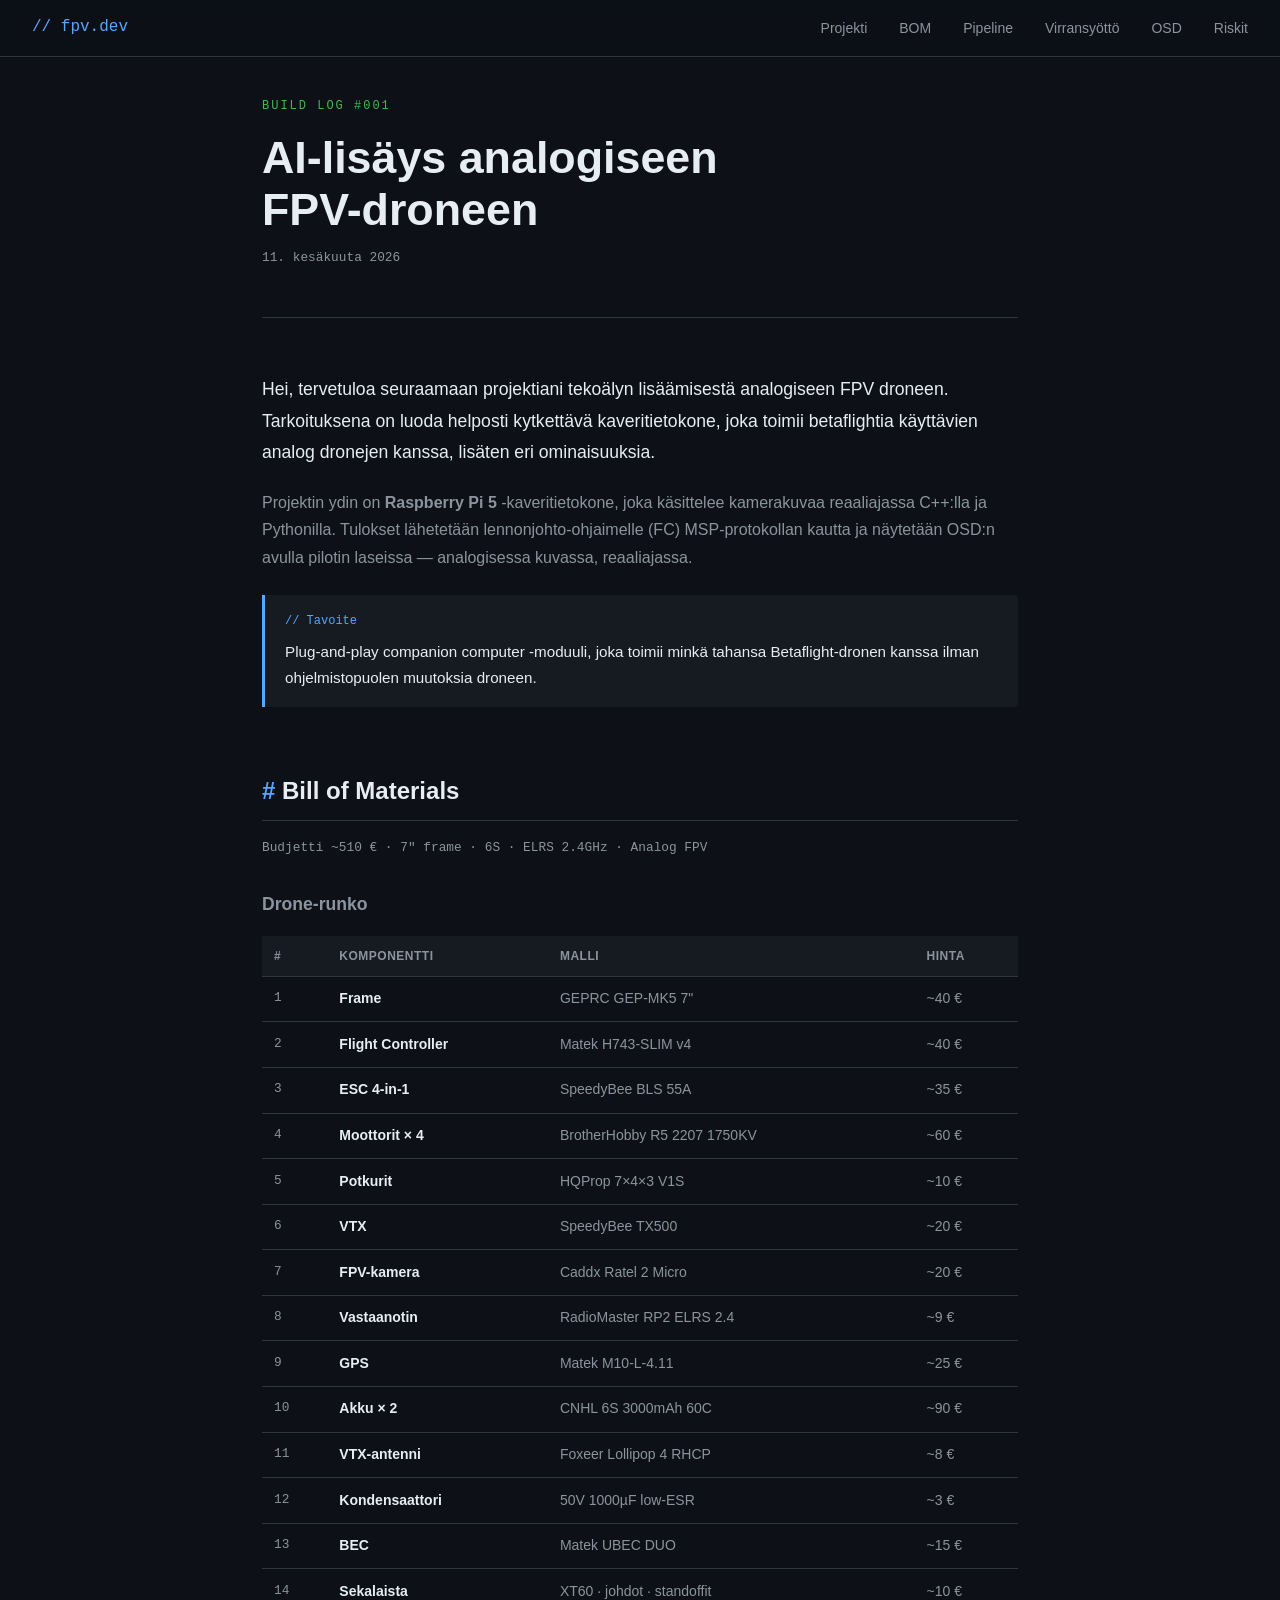
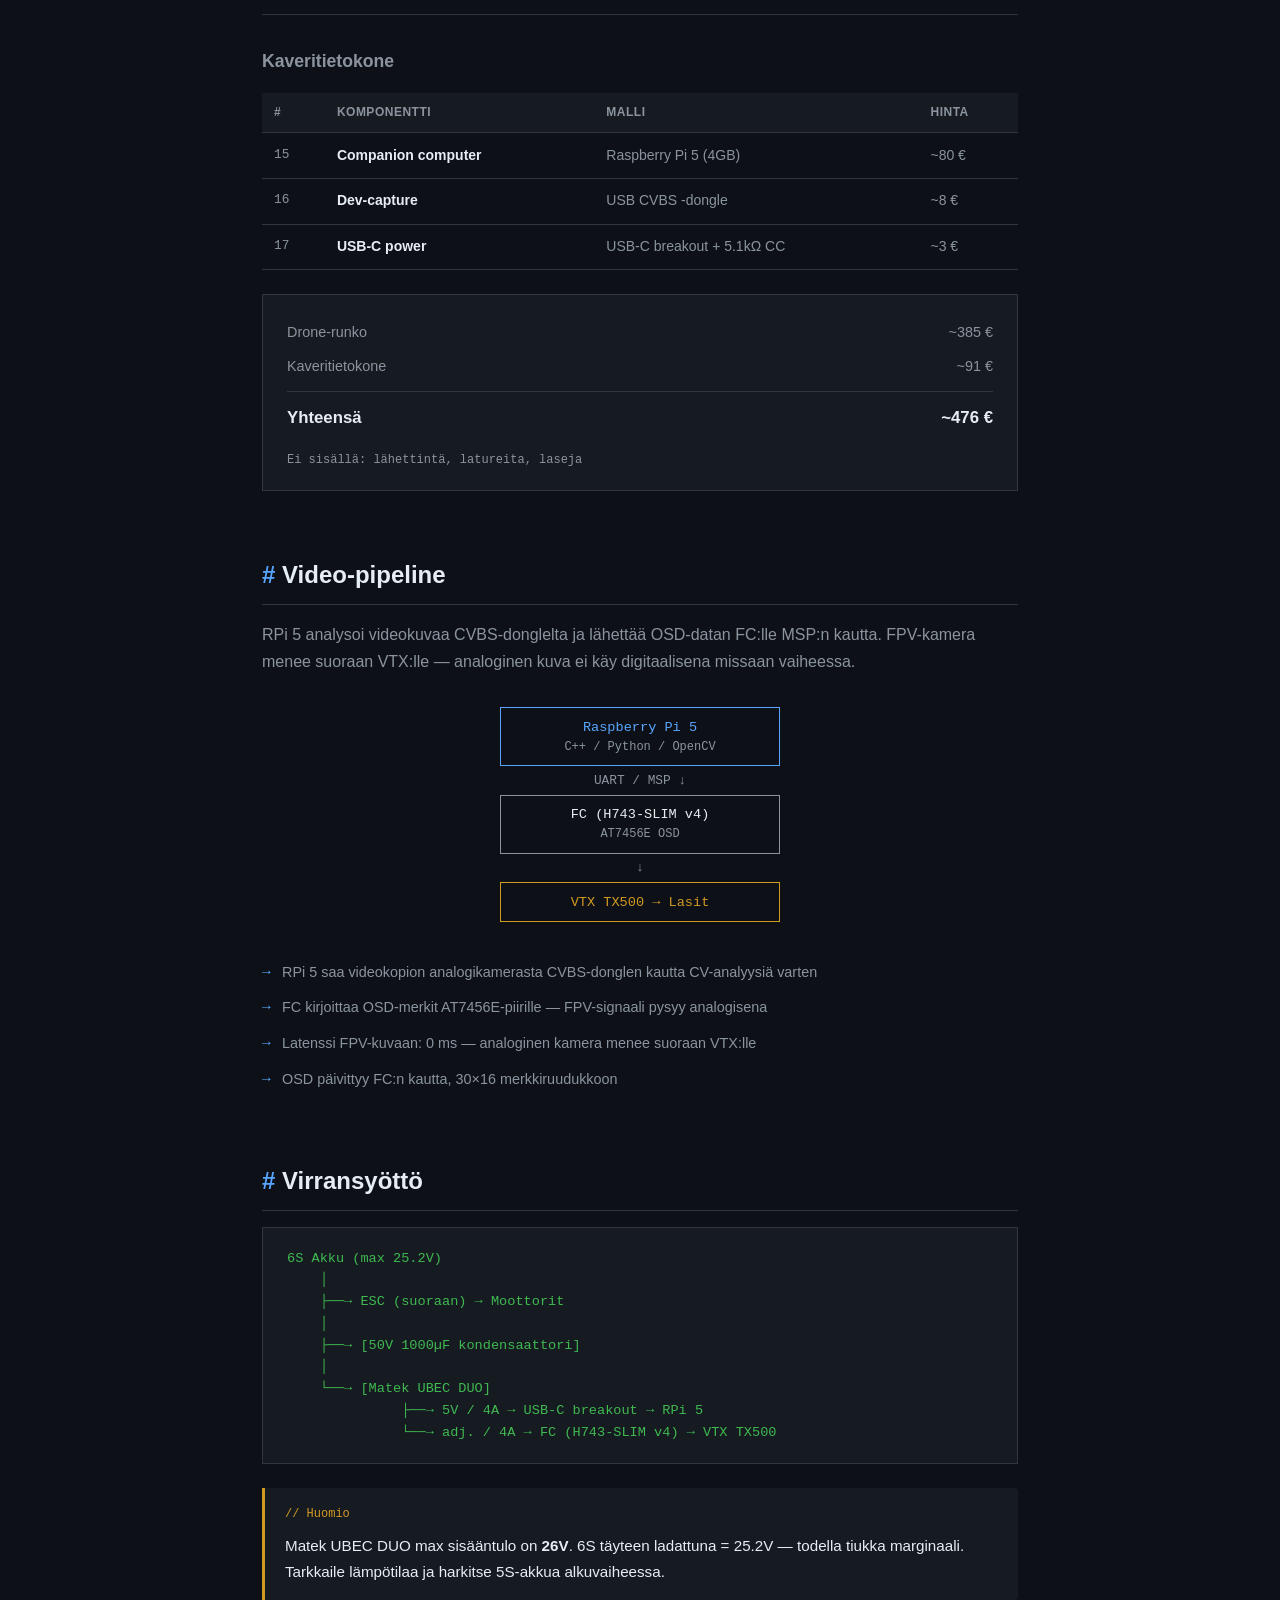
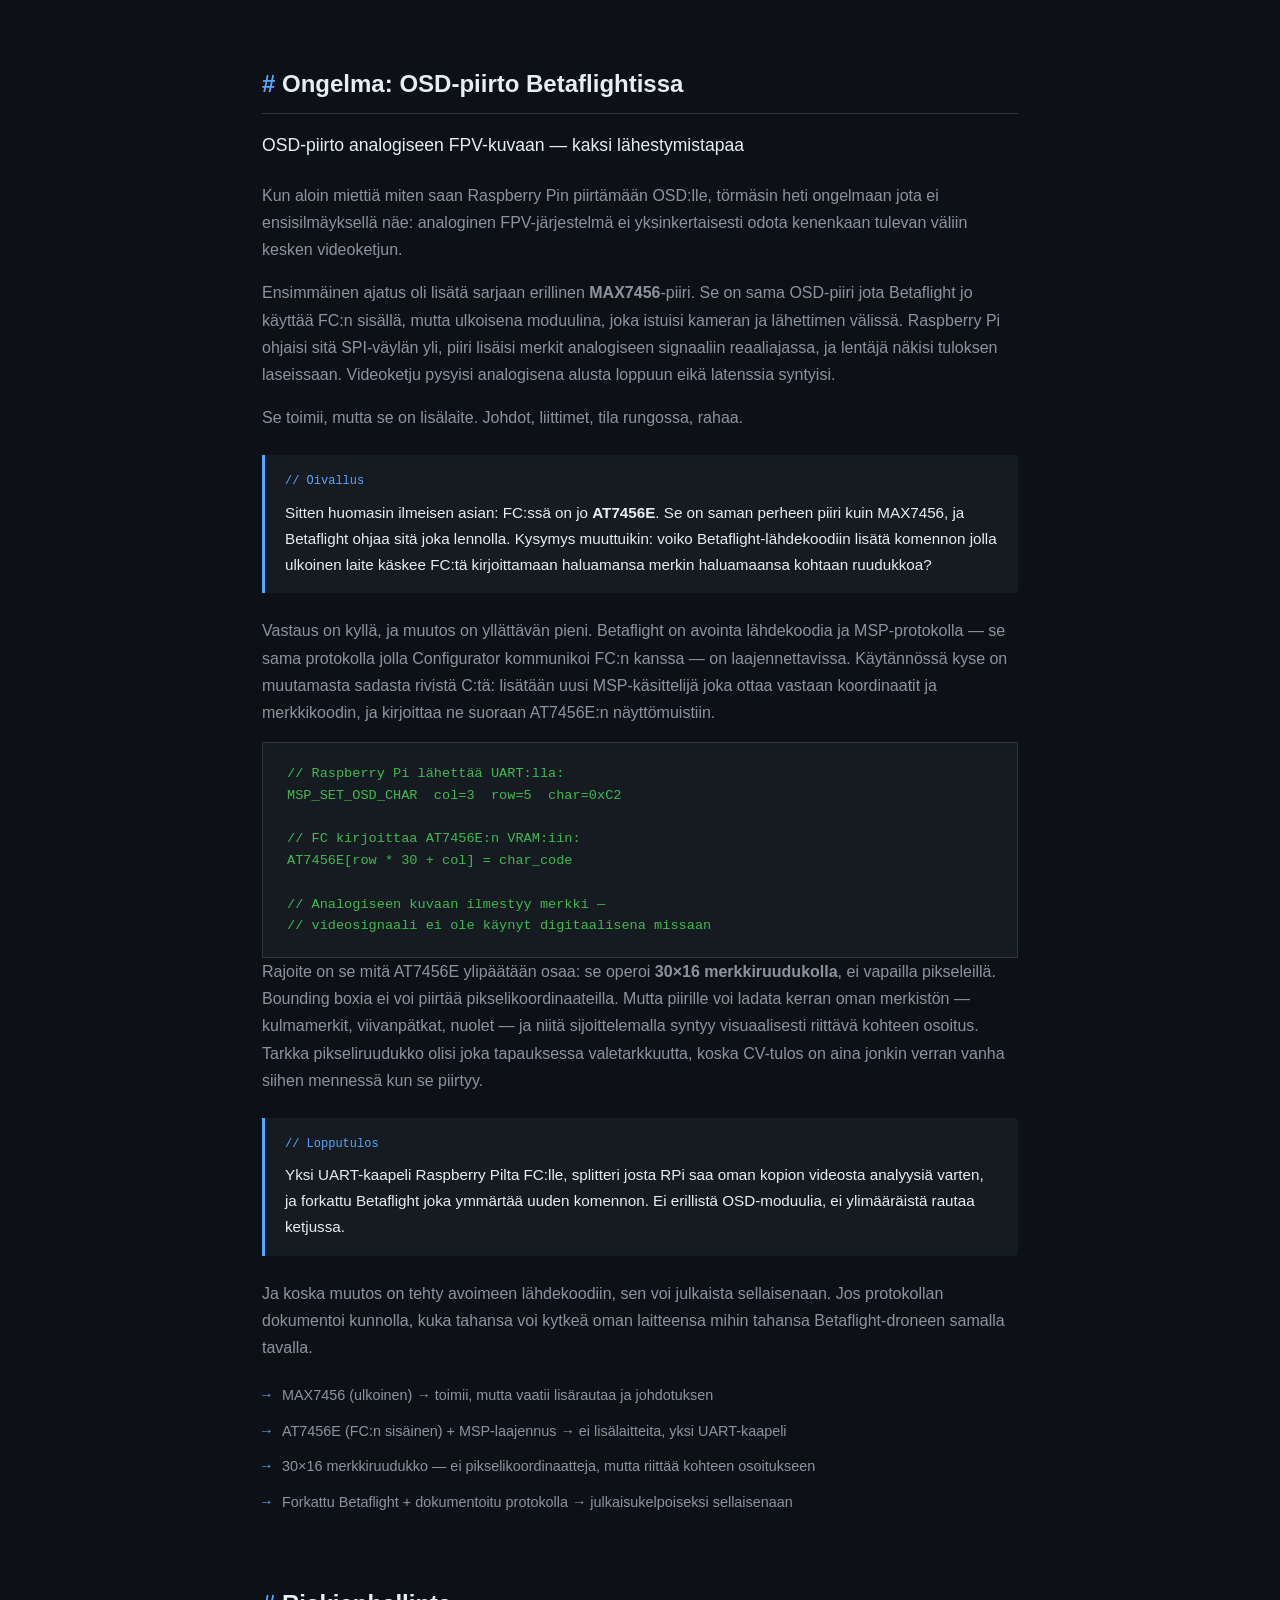
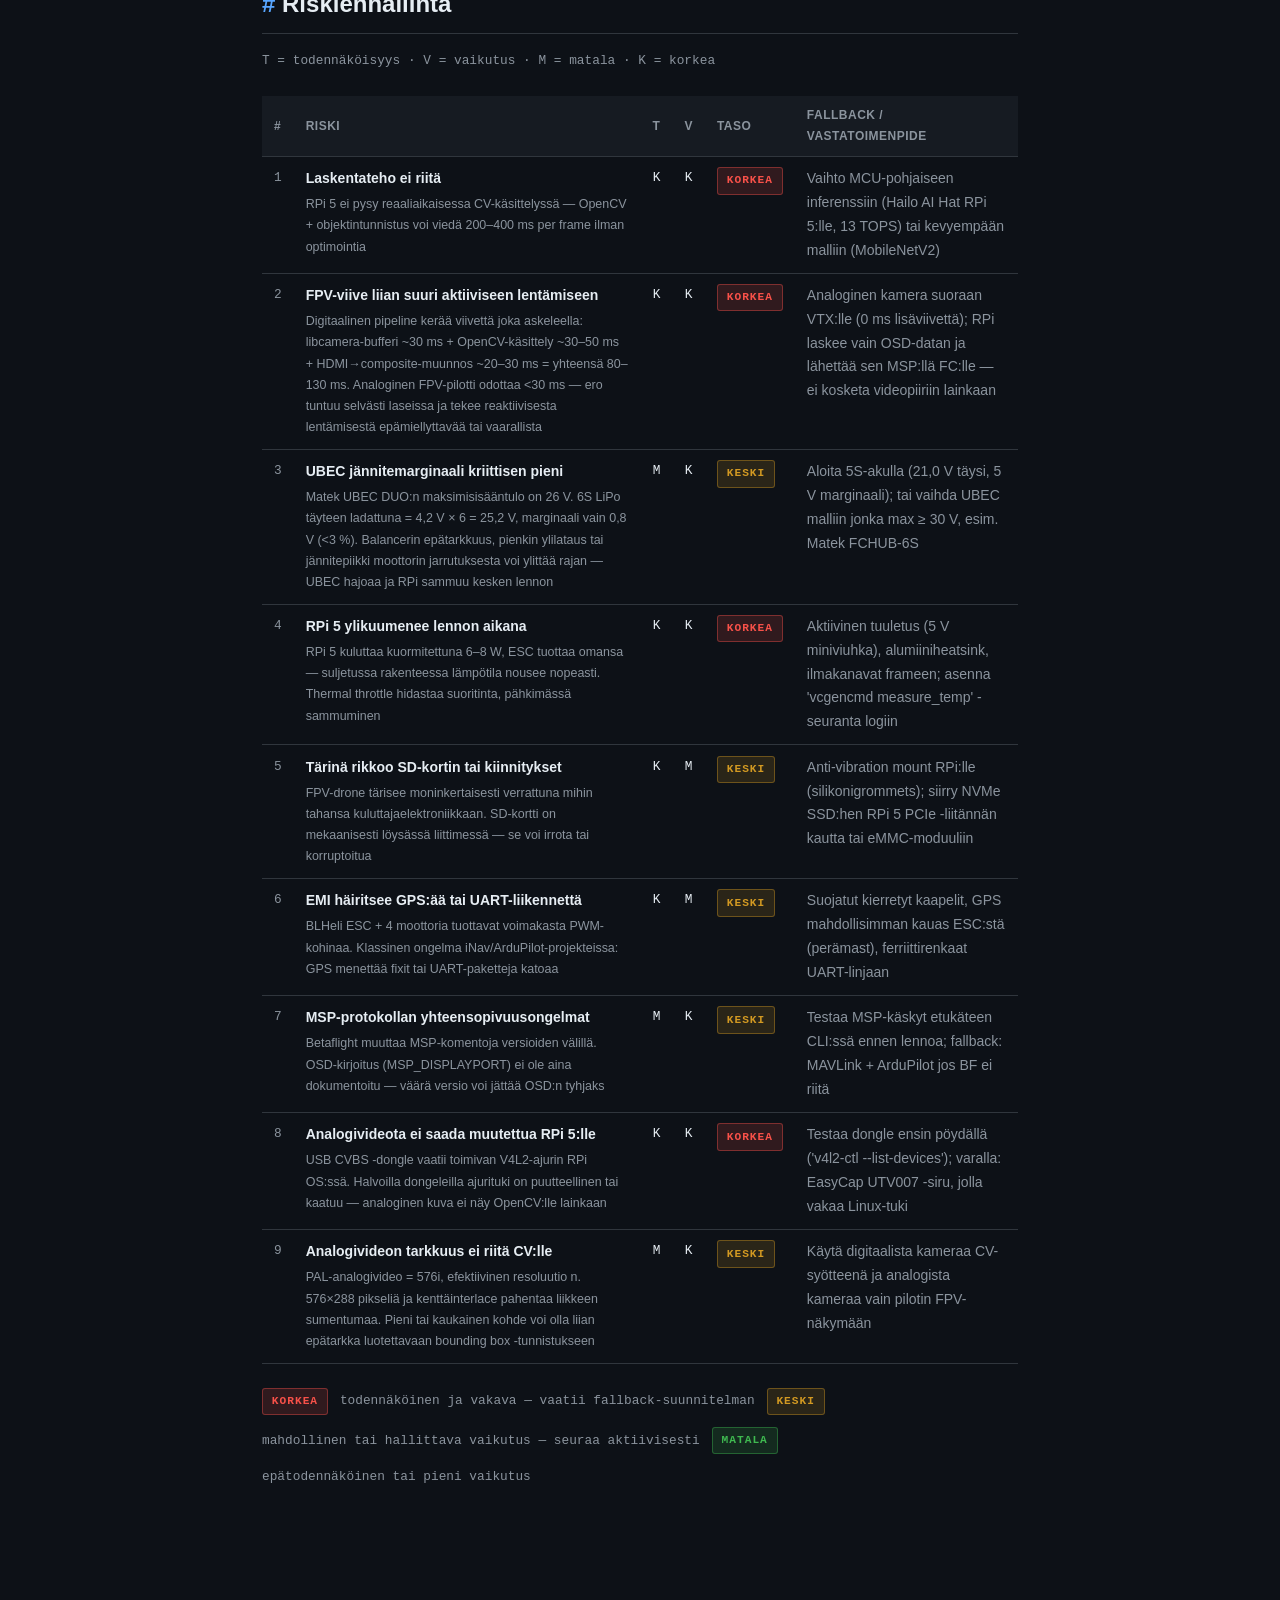
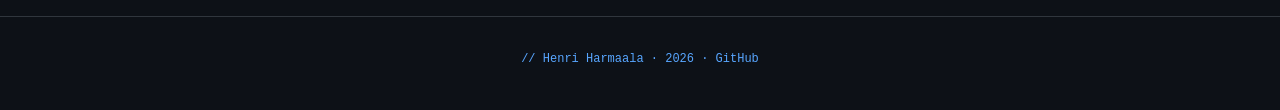
==== commit cc0b083b: "Add FPV drone blog page to docs/ for GitHub Pages" ====
--- a/docs/index.html
+++ b/docs/index.html
@@ -205,7 +205,7 @@
             <td><strong>RPi 5 ylikuumenee lennon aikana</strong><br><small>RPi 5 kuluttaa kuormitettuna 6–8 W, ESC tuottaa omansa — suljetussa rakenteessa lämpötila nousee nopeasti. Thermal throttle hidastaa suoritinta, pähkimässä sammuminen</small></td>
             <td>K</td><td>K</td>
             <td><span class="risk-badge risk-high">KORKEA</span></td>
-            <td>Aktiivinen tuuletus (5 V miniviuhka), alumiiniheatsink, ilmakanavat frameen; asenna ‘vcgencmd measure_temp’ -seuranta logiin</td>
+            <td>Aktiivinen tuuletus (5 V miniviuhka), alumiiniheatsink, ilmakanavat frameen; asenna 'vcgencmd measure_temp' -seuranta logiin</td>
           </tr>
           <tr>
             <td>5</td>
@@ -230,17 +230,17 @@
           </tr>
           <tr>
             <td>8</td>
-            <td><strong>Analogivideota ei saada muutettua RPi 5:lle</strong><br><small>USB CVBS -dongle (kehitysvaiheessa) vaatii toimivan V4L2-ajurin RPi OS:ssä. Halvoilla dongeleilla ajurituki on puutteellinen tai kaatuu — analoginen kuva ei näy OpenCV:lle lainkaan, eikä pipelinen integraatiota voi testata ilman oikeaa kuvasyötettä</small></td>
-            <td>K</td><td>K</td>
-            <td><span class="risk-badge risk-high">KORKEA</span></td>
-            <td>Testaa dongle ensin pöydällä (‘v4l2-ctl --list-devices’); varalla: EasyCap UTV007 -siru, jolla vakaa Linux-tuki. Viime kädessä: kehitysvaihe ilman analogicapturea, testaa suoraan RPi Camera Module 3:lla</td>
+            <td><strong>Analogivideota ei saada muutettua RPi 5:lle</strong><br><small>USB CVBS -dongle vaatii toimivan V4L2-ajurin RPi OS:ssä. Halvoilla dongeleilla ajurituki on puutteellinen tai kaatuu — analoginen kuva ei näy OpenCV:lle lainkaan</small></td>
+            <td>K</td><td>K</td>
+            <td><span class="risk-badge risk-high">KORKEA</span></td>
+            <td>Testaa dongle ensin pöydällä ('v4l2-ctl --list-devices'); varalla: EasyCap UTV007 -siru, jolla vakaa Linux-tuki</td>
           </tr>
           <tr>
             <td>9</td>
-            <td><strong>Analogivideon tarkkuus ei riitä CV:lle</strong><br><small>PAL-analogivideo = 576i, efektiivinen resoluutio n. 576×288 pikseliä ja kenttäinterlace pahentaa liikkeen sumentumaa. Pieni tai kaukainen kohde voi olla liian epätarkka luotettavaan bounding box -tunnistukseen — etenkin nopeassa lennossa</small></td>
+            <td><strong>Analogivideon tarkkuus ei riitä CV:lle</strong><br><small>PAL-analogivideo = 576i, efektiivinen resoluutio n. 576×288 pikseliä ja kenttäinterlace pahentaa liikkeen sumentumaa. Pieni tai kaukainen kohde voi olla liian epätarkka luotettavaan bounding box -tunnistukseen</small></td>
             <td>M</td><td>K</td>
             <td><span class="risk-badge risk-medium">KESKI</span></td>
-            <td>Käytä digitaalista RPi Camera Module 3:a CV-syötteenä (1080p, tarkka) ja analogista kameraa vain pilotin FPV-näkymään — tämä on jo projektin pääarkkitehtuuri</td>
+            <td>Käytä digitaalista kameraa CV-syötteenä ja analogista kameraa vain pilotin FPV-näkymään</td>
           </tr>
         </tbody>
       </table>
--- a/docs/style.css
+++ b/docs/style.css
@@ -22,7 +22,6 @@
   font-size: 16px;
 }
 
-/* NAV */
 nav {
   position: fixed;
   top: 0; width: 100%;
@@ -40,14 +39,12 @@
 nav a { color: var(--muted); text-decoration: none; font-size: 0.875rem; transition: color 0.2s; }
 nav a:hover { color: var(--accent); }
 
-/* MAIN */
 main {
   max-width: 820px;
   margin: 0 auto;
   padding: 6rem 2rem 4rem;
 }
 
-/* POST HEADER */
 .post-header { margin-bottom: 3.5rem; padding-bottom: 2rem; border-bottom: 1px solid var(--border); }
 .tag {
   font-family: var(--mono);
@@ -66,7 +63,6 @@
 }
 .date { font-family: var(--mono); font-size: 0.8rem; color: var(--muted); }
 
-/* SECTIONS */
 section { margin-bottom: 4rem; }
 h2 {
   font-size: 1.5rem;
@@ -86,7 +82,6 @@
 p { color: var(--muted); margin-bottom: 1rem; }
 .section-desc { font-family: var(--mono); font-size: 0.8rem; color: var(--muted); margin-bottom: 1.5rem; }
 
-/* HIGHLIGHT BOX */
 .highlight-box, .warning-box {
   border-left: 3px solid var(--accent);
   background: var(--bg2);
@@ -99,7 +94,6 @@
 .warning-box .mono { color: var(--warning); }
 .highlight-box p, .warning-box p { color: var(--text); margin: 0; font-size: 0.95rem; }
 
-/* TABLE */
 table {
   width: 100%;
   border-collapse: collapse;
@@ -128,7 +122,6 @@
 td small { display: block; font-size: 0.78rem; color: var(--muted); margin-top: 0.2rem; }
 tr:hover td { background: rgba(255,255,255,0.02); }
 
-/* TOTAL BOX */
 .total-box {
   background: var(--bg2);
   border: 1px solid var(--border);
@@ -152,7 +145,6 @@
 }
 .total-note { font-size: 0.75rem; color: var(--muted); margin-top: 0.75rem; font-family: var(--mono); margin-bottom: 0; }
 
-/* PIPELINE */
 .pipeline-diagram {
   display: flex;
   flex-direction: column;
@@ -170,22 +162,11 @@
   line-height: 1.4;
 }
 .pipeline-box small { color: var(--muted); font-size: 0.75rem; }
-.pipeline-box.cam   { border-color: var(--green); color: var(--green); }
 .pipeline-box.rpi   { border-color: var(--accent); color: var(--accent); }
 .pipeline-box.fc    { border-color: var(--muted); color: var(--text); }
-.pipeline-box.conv  { border-color: var(--muted); color: var(--text); }
 .pipeline-box.vtx   { border-color: var(--warning); color: var(--warning); }
 .pipeline-arrow { color: var(--muted); padding: 0.2rem 0; font-size: 0.8rem; }
-.pipeline-split {
-  display: flex;
-  gap: 3rem;
-  align-items: flex-start;
-  justify-content: center;
-  margin: 0;
-}
-.split-branch { display: flex; flex-direction: column; align-items: center; }
-
-/* CODE BLOCK */
+
 .code-block {
   background: var(--bg2);
   border: 1px solid var(--border);
@@ -198,7 +179,6 @@
   white-space: pre;
 }
 
-/* NOTES LIST */
 .notes {
   list-style: none;
   margin-top: 1rem;
@@ -211,7 +191,6 @@
 }
 .notes li::before { content: '→'; position: absolute; left: 0; color: var(--accent); font-family: var(--mono); }
 
-/* RISK TABLE */
 .risk-table td:nth-child(3),
 .risk-table td:nth-child(4) {
   font-family: var(--mono);
@@ -245,7 +224,6 @@
   font-family: var(--mono);
 }
 
-/* FOOTER */
 footer {
   border-top: 1px solid var(--border);
   padding: 2rem;
@@ -254,10 +232,8 @@
 footer p { font-family: var(--mono); font-size: 0.8rem; color: var(--muted); }
 footer a { color: var(--accent); text-decoration: none; }
 
-/* RESPONSIVE */
 @media (max-width: 640px) {
   h1 { font-size: 2rem; }
   nav ul { display: none; }
-  .pipeline-split { flex-direction: column; gap: 0; align-items: center; }
   .risk-legend { flex-direction: column; align-items: flex-start; }
 }
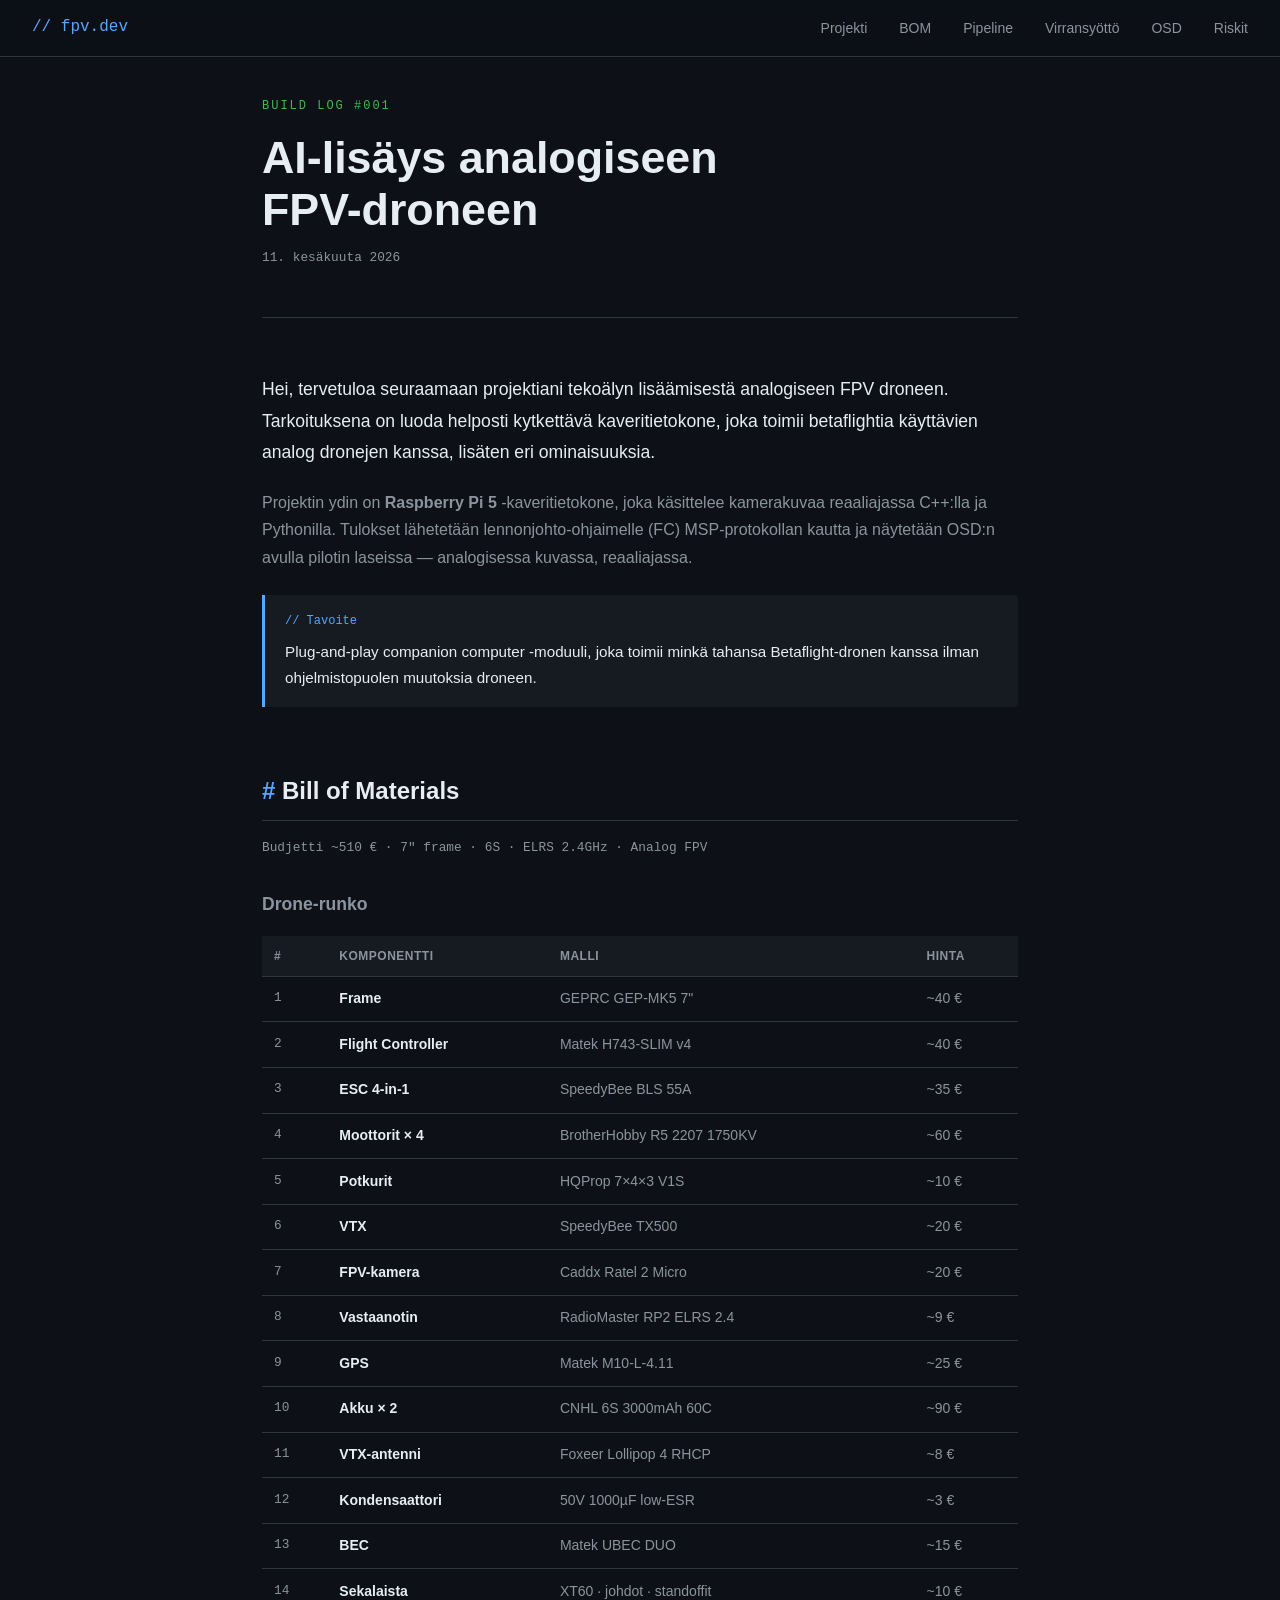
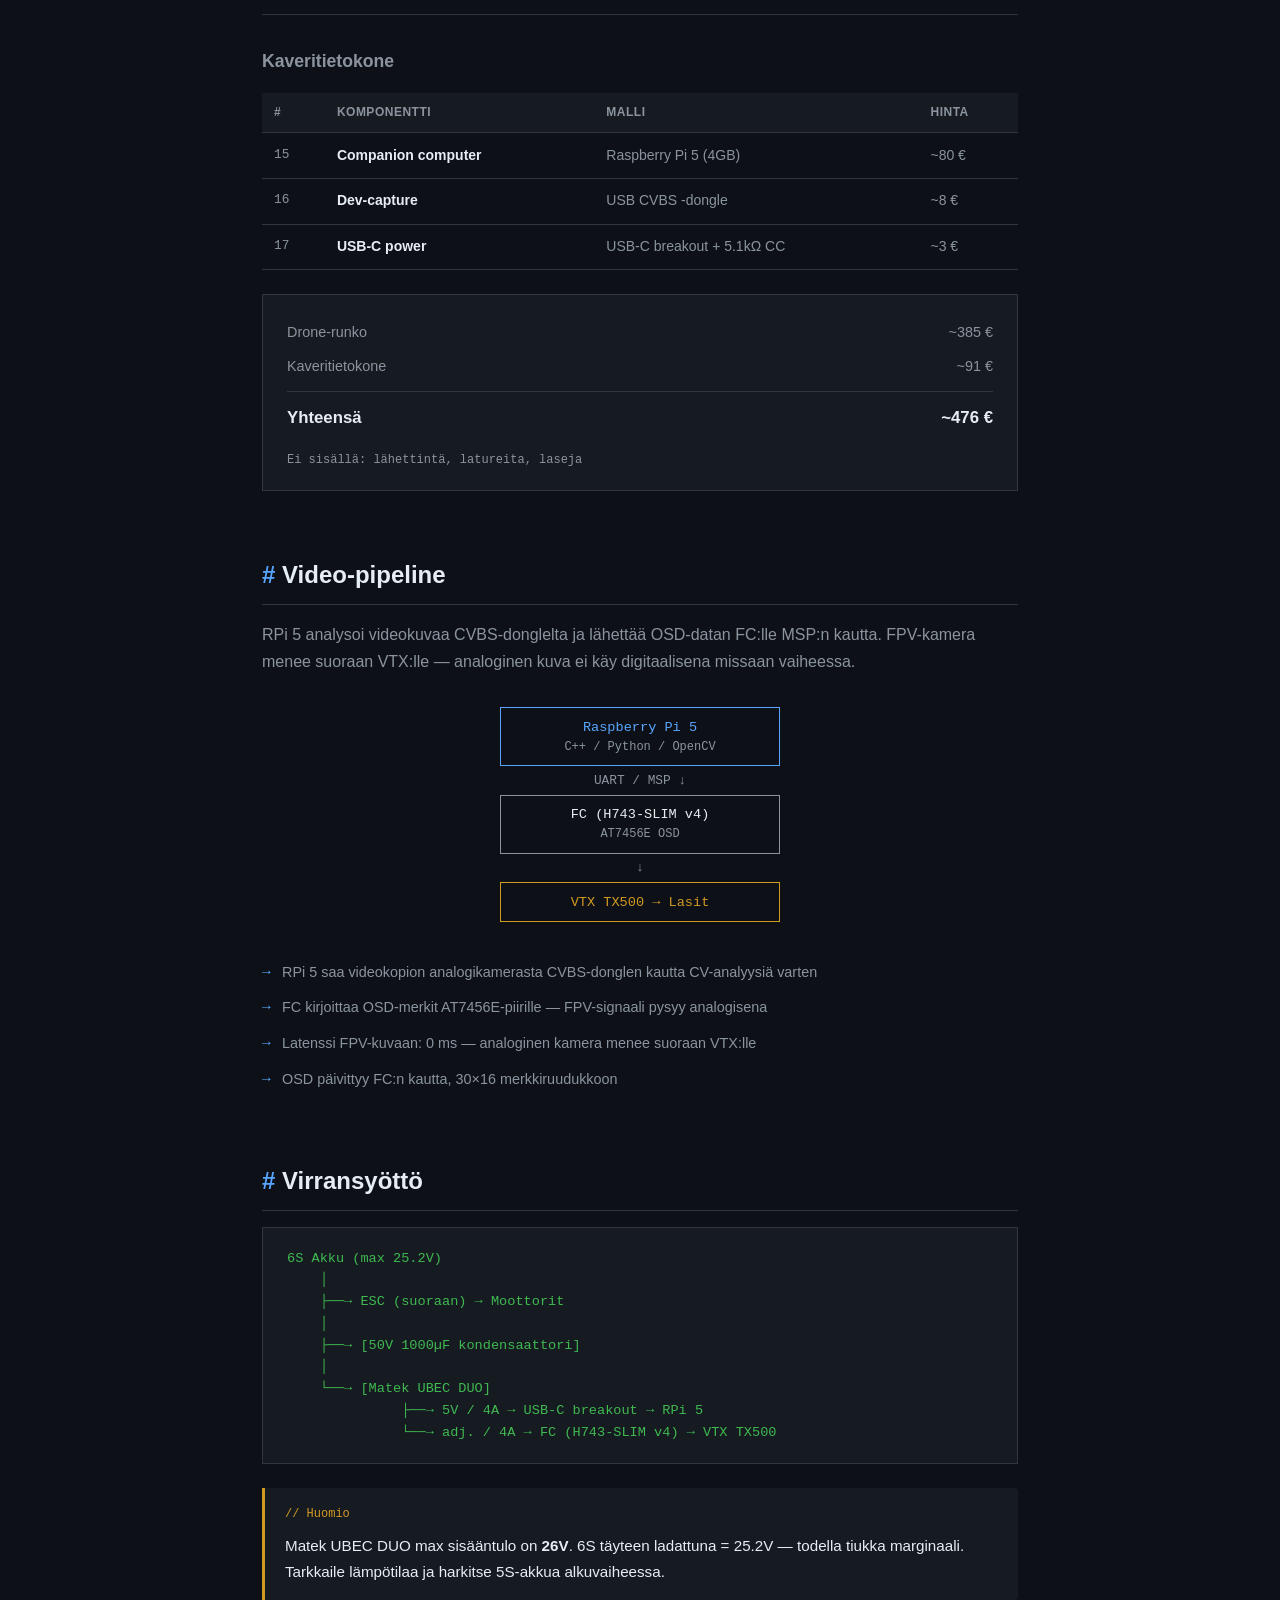
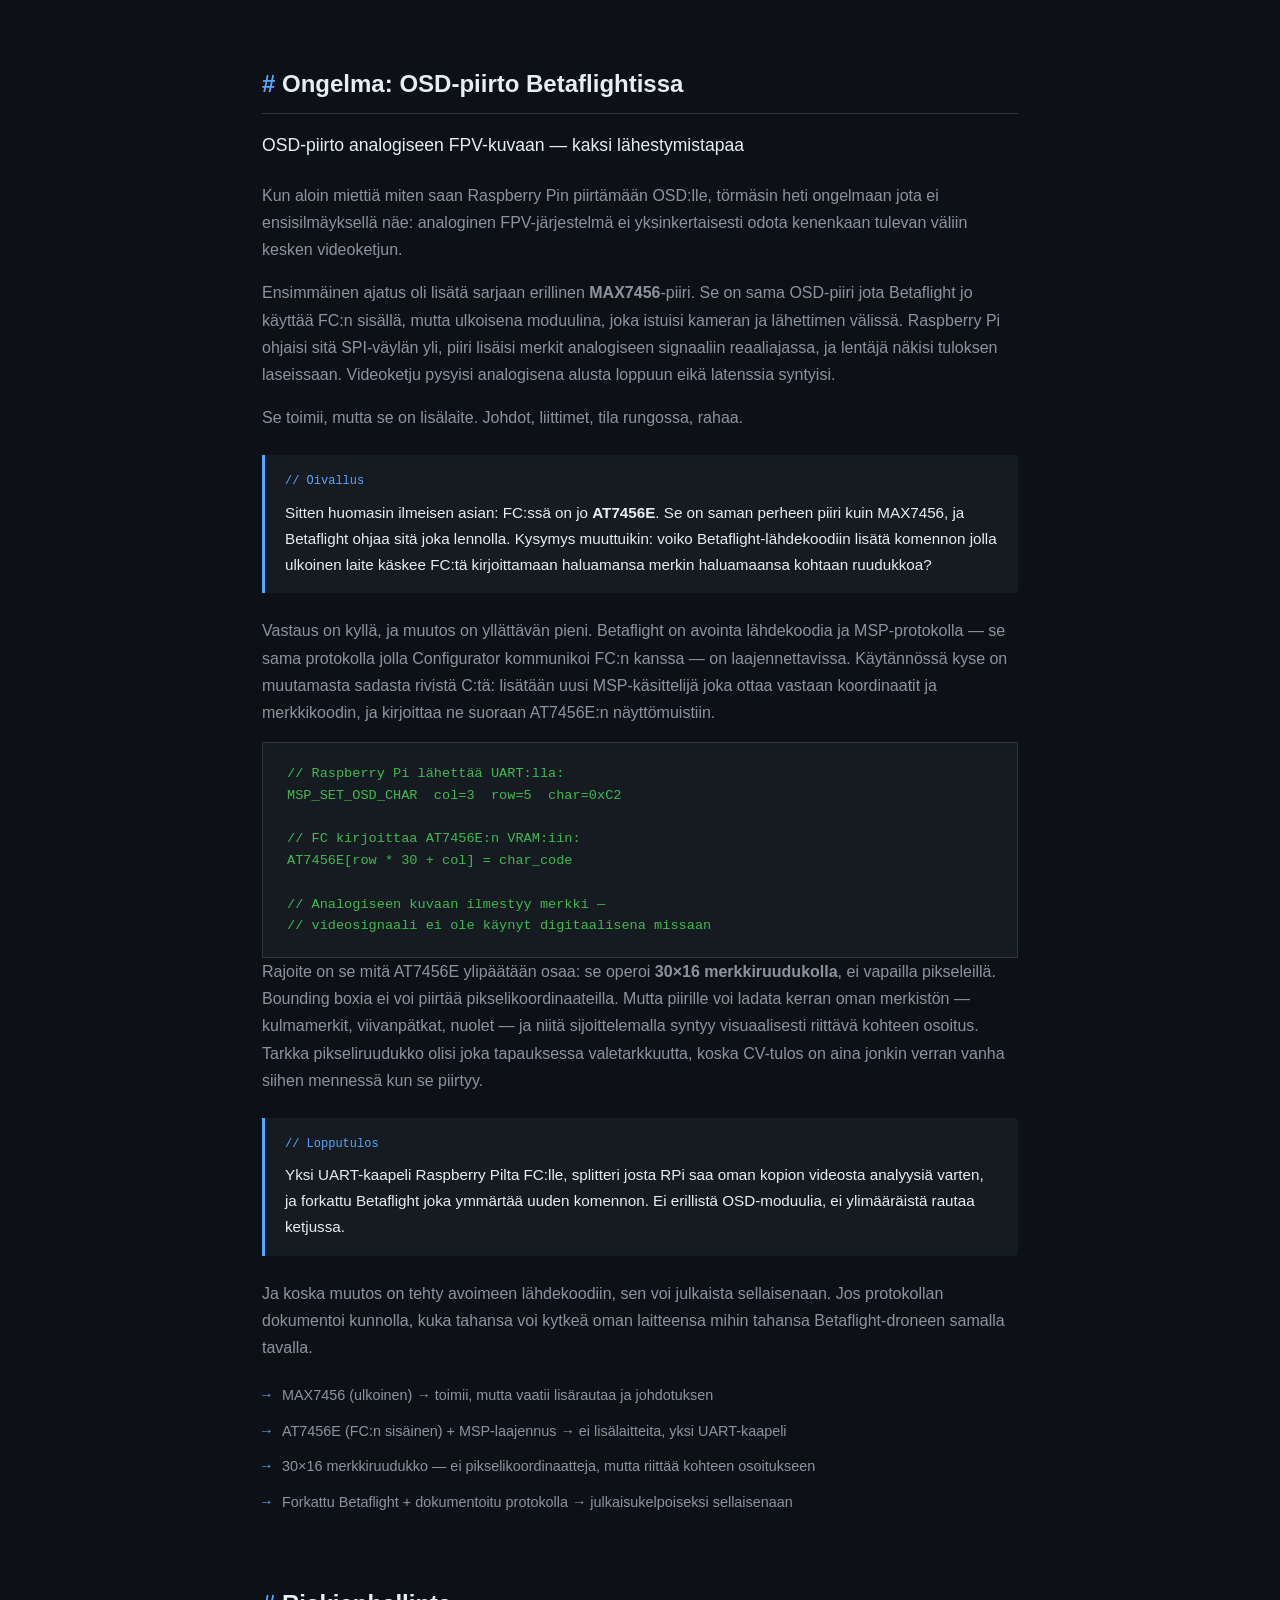
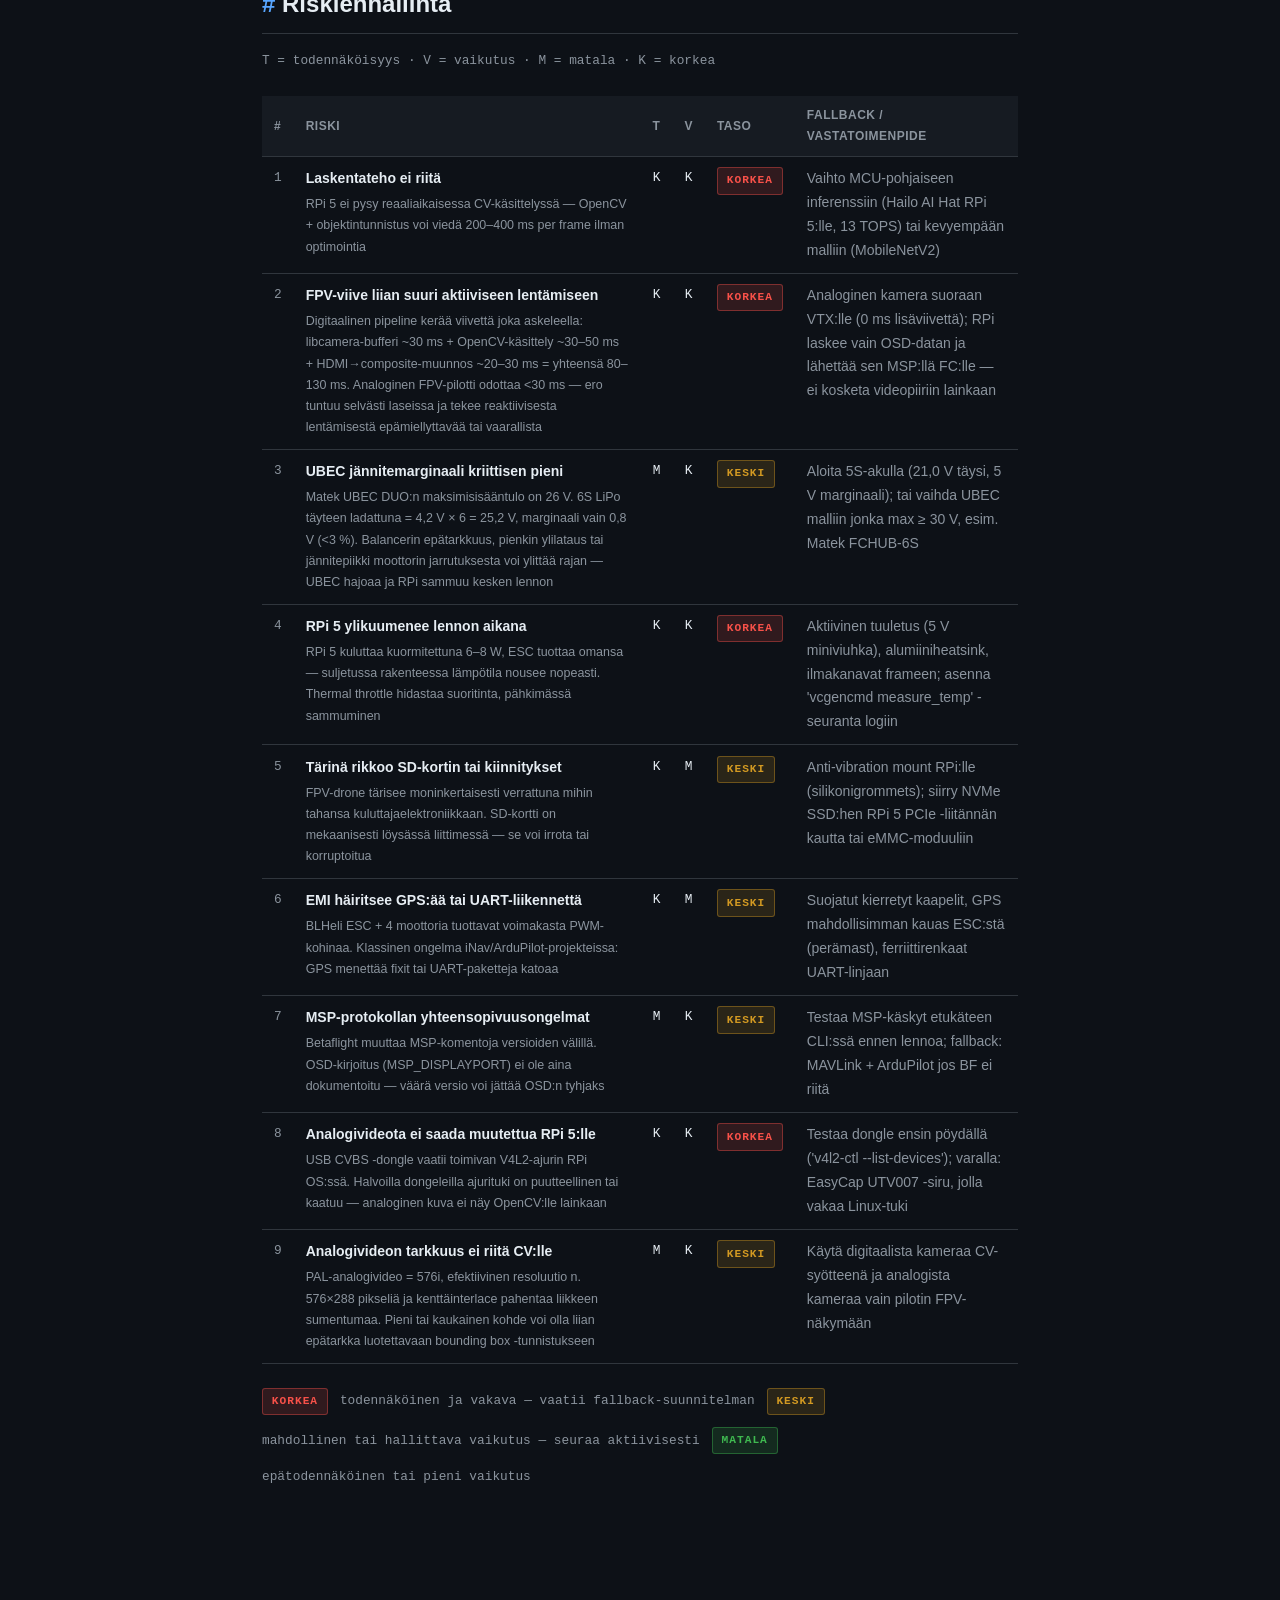
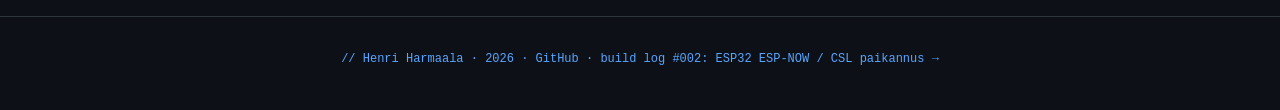
==== commit c387327f: "Add build log #002: ESP32 ESP-NOW/CSL relative positioning research Researches whether ESP-NOW and 8" ====
--- a/docs/index.html
+++ b/docs/index.html
@@ -256,7 +256,7 @@
 </main>
 
 <footer>
-  <p class="mono">// Henri Harmaala · 2026 · <a href="https://github.com/henriharmaala1-source">GitHub</a></p>
+  <p class="mono">// Henri Harmaala · 2026 · <a href="https://github.com/henriharmaala1-source">GitHub</a> · <a href="esp32-espnow-positioning.html">build log #002: ESP32 ESP-NOW / CSL paikannus →</a></p>
 </footer>
 
 </body>
